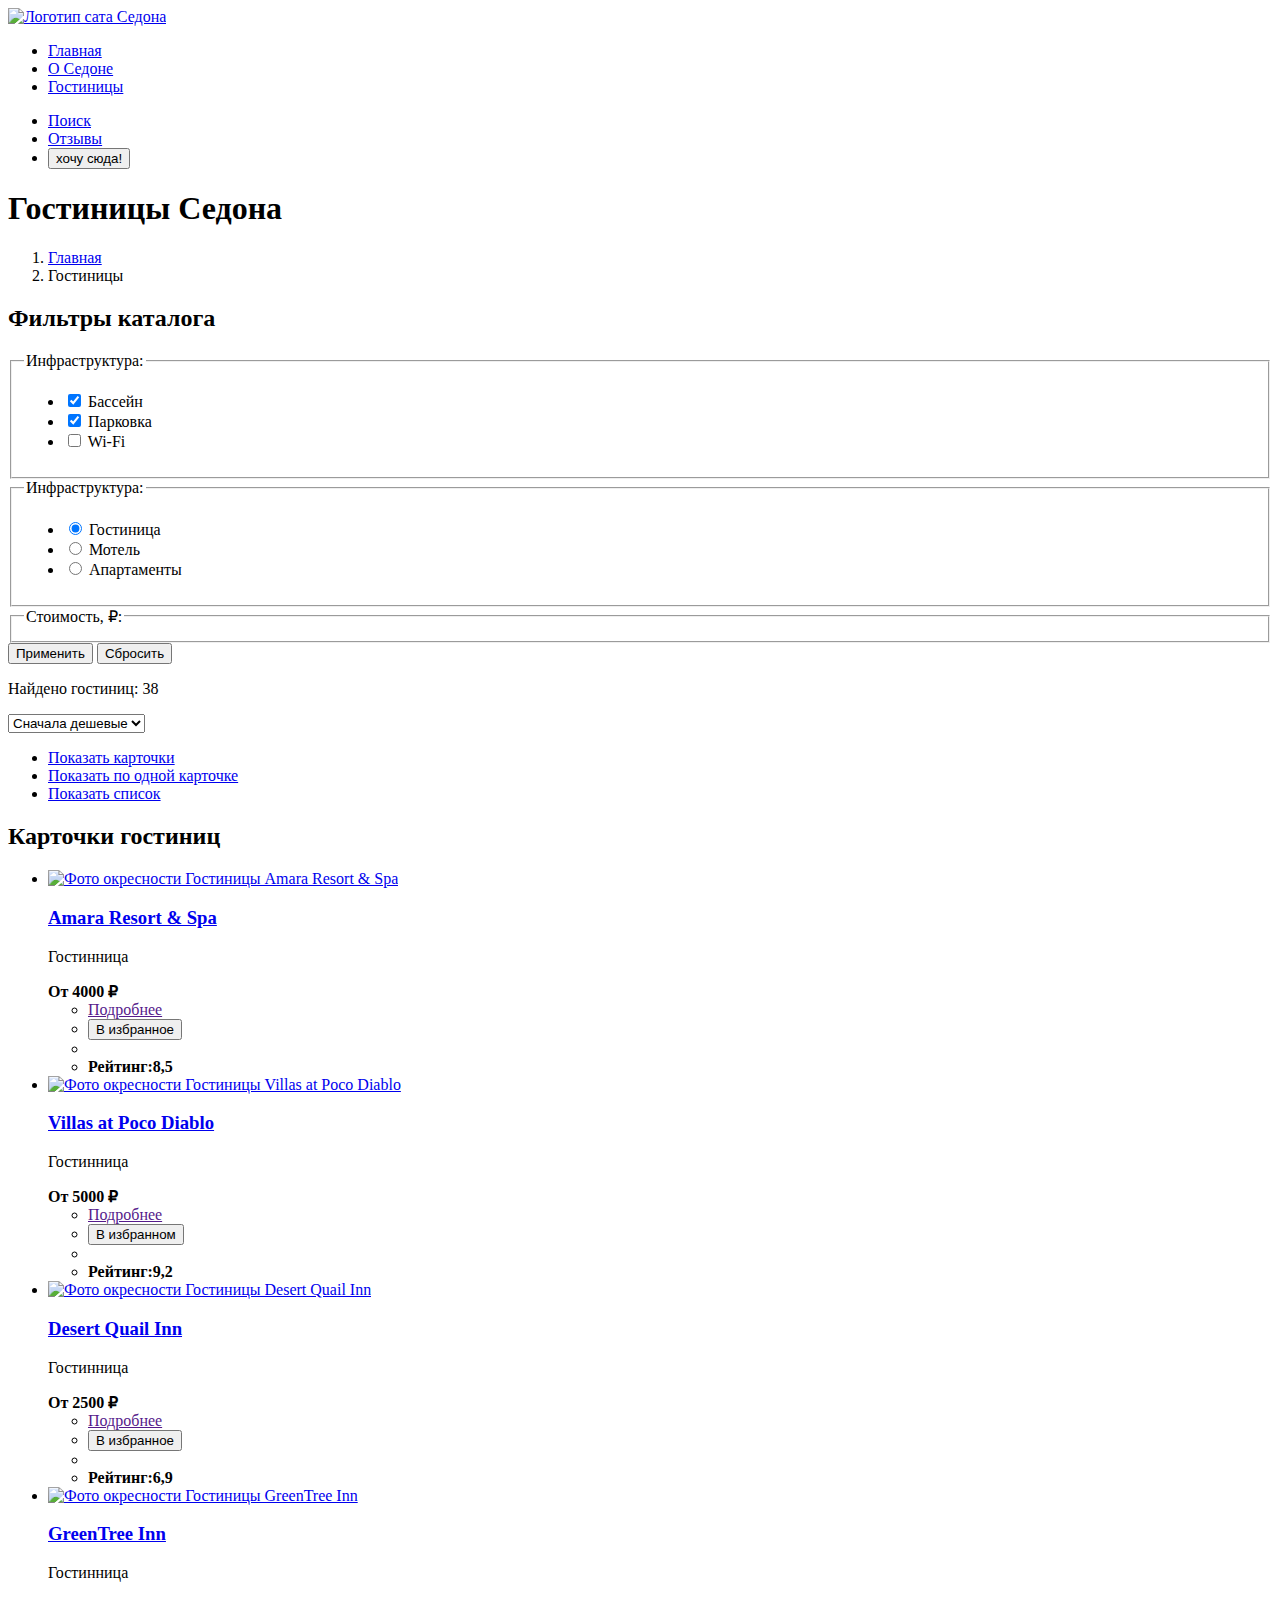
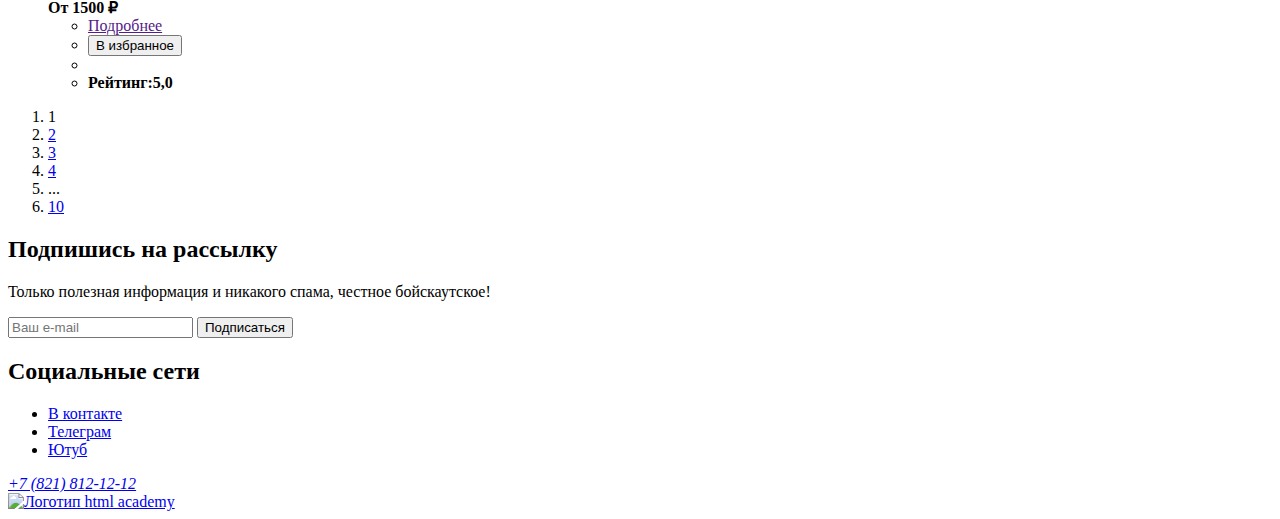
==== catalog.html @ 038bcd02 "Сделал разметку для основной страницы и каталога" ====
<!DOCTYPE html>
<html lang="ru">

  <head>
    <meta charset="UTF-8">
    <title>Каталог SEDONA</title>
  </head>

  <body>
    <header class="page-header">
      <nav class="navigation">
        <a class="navigation-link" href="index.html">
          <img class="logo" src="#" alt="Логотип сата Седона">
        </a>
        <ul class="navigation-list">
          <li class="navigation-item">
            <a class="navigation-link activ" href="index.html">Главная</a>
          </li>
          <li class="navigationt-item">
            <a class="navigation-link" href="#">О Седоне</a>
          </li>
          <li class="navigation-item">
            <a class="navigation-link" href="#">Гостиницы</a>
          </li>
        </ul>
        <ul class="navigation-list navigation-user">
          <li class="navigation-item">
            <a class="navigation-link" href="#">
              <span class="visually-hidden">
                Поиск
              </span>
            </a>
          </li>
          <li class="navigation-item">
            <a class="navigation-link" href="#">
              <span class="visually-hidden">
                Отзывы
              </span>
            </a>
          </li>
          <li class="navigation-item">
            <button class="navigation-link" type="button">
              хочу сюда!
            </button>
          </li>
        </ul>
      </nav>
    </header>
    <main class="main-inner">
      <header class="header-inner">
        <h1>Гостиницы Седона</h1>
        <ol class="breadcrumbs">
          <li class="breadcrumbs-item">
            <a class="breadcrumbs-link" href="index.html">
              <span class="visually-hidden">Главная</span>
            </a>
          </li>
          <li class="breadcrumbs-item">
            <a class="breadcrumbs-link">Гостиницы</a>
          </li>
        </ol>
      </header>
      <section class="block-catalog-filter">
        <h2 class="visually-hidden">Фильтры каталога</h2>
        <form class="catalog-filter" action="https://echo.htmlacademy.ru/" method="get">
          <fieldset class="catalog-filter-group">
            <legend class="catalog-filter-title">Инфраструктура:</legend>
            <ul class="catalog-filter-list">
              <li class="catalog-filter-item">
                <label class="control">
                  <input class="control-input" type="checkbox" name="pool" checked>
                  Бассейн
                </label>
              </li>
              <li class="catalog-filter-item">
                <label class="control">
                  <input class="control-input" type="checkbox" name="parking" checked>
                  Парковка
                </label>
              </li>
              <li class="catalog-filter-item">
                <label class="control">
                  <input class="control-input" type="checkbox" name="wi-fi">
                  Wi-Fi
                </label>
              </li>
            </ul>
          </fieldset>
          <fieldset class="catalog-filter-group">
            <legend class="catalog-filter-title">Инфраструктура:</legend>
            <ul class="catalog-filter-list">
              <li class="catalog-filter-item">
                <label class="control">
                  <input class="control-input" type="radio" name="house-type" value="hotel" checked>
                  Гостиница
                </label>
              </li>
              <li class="catalog-filter-item">
                <label class="control">
                  <input class="control-input" type="radio" name="house-type" value="motel">
                  Мотель
                </label>
              </li>
              <li class="catalog-filter-item">
                <label class="control">
                  <input class="control-input" type="radio" name="house-type" value="apartments">
                  Апартаменты
                </label>
              </li>
            </ul>
          </fieldset>
          <fieldset class="catalog-filter-group">
            <legend class="catalog-filter-title">Стоимость, ₽:</legend>
          </fieldset>
          <button type="submit">Применить</button>
          <button type="reset">Сбросить</button>
        </form>
      </section>
      <div class="cards-filter">
        <p>Найдено гостиниц: <span>38</span></p>
        <select class="" aria-label="Сортировка">
          <option value="cheap">Сначала дешевые</option>
          <option value="expensive">Сначала дорогие</option>
        </select>
        <ul class="link-cards">
          <li class="button-cards-item">
            <a href="catalog.html?view=tile">
              <span class="visually-hidden">Показать карточки</span>
            </a>
          </li>
          <li class="button-cards-item">
            <a href="catalog.html?view=card">
              <span class="visually-hidden">Показать по одной карточке</span>
            </a>
          </li>
          <li class="button-cards-item">
            <a href="catalog.html?view=list">
              <span class="visually-hidden">Показать список</span>
            </a>
          </li>
        </ul>
      </div>
      <section class="catalog-slider">
        <h2 class="visually-hidden">Карточки гостиниц</h2>
        <ul class="catalog-list">
          <li class="catalog-list-item">
            <a href="#">
              <img src="#" alt="Фото окресности Гостиницы Amara Resort & Spa">
              <h3 class="catalog-list-titel">Amara Resort & Spa</h3>
            </a>
            <p>Гостинница</p>
            <b>От 4000 ₽</b>
            <ul class="catalog-interior-list">
              <li class="interior-list-item">
                <a href="">Подробнее</a>
              </li>
              <li class="interior-list-item">
                <button class="catalog-butten-favorites" type="button">В избранное</button>
              </li>
              <li class="interior-list-item stars">
                <span></span>
              </li>
              <li class="interior-list-item">
                <b>Рейтинг:8,5</b>
              </li>
            </ul>
          </li>
          <li class="catalog-list-item">
            <a href="#">
              <img src="#" alt="Фото окресности Гостиницы Villas at Poco Diablo">
              <h3 class="catalog-list-titel">Villas at Poco Diablo</h3>
            </a>
            <p>Гостинница</p>
            <b>От 5000 ₽</b>
            <ul class="catalog-interior-list">
              <li class="interior-list-item">
                <a href="">Подробнее</a>
              </li>
              <li class="interior-list-item">
                <button class="catalog-butten-favorites" type="button">В избранном</button>
              </li>
              <li class="interior-list-item stars">
                <span></span>
              </li>
              <li class="interior-list-item">
                <b>Рейтинг:9,2</b>
              </li>
            </ul>
          </li>
          <li class="catalog-list-item">
            <a href="#">
              <img src="#" alt="Фото окресности Гостиницы Desert Quail Inn">
              <h3 class="catalog-list-titel">Desert Quail Inn</h3>
            </a>
            <p>Гостинница</p>
            <b>От 2500 ₽</b>
            <ul class="catalog-interior-list">
              <li class="interior-list-item">
                <a href="">Подробнее</a>
              </li>
              <li class="interior-list-item">
                <button class="catalog-butten-favorites" type="button">В избранное</button>
              </li>
              <li class="interior-list-item stars">
                <span></span>
              </li>
              <li class="interior-list-item">
                <b>Рейтинг:6,9</b>
              </li>
            </ul>
          </li>
          <li class="catalog-list-item">
            <a href="#">
              <img src="#" alt="Фото окресности Гостиницы GreenTree Inn">
              <h3 class="catalog-list-titel">GreenTree Inn</h3>
            </a>
            <p>Гостинница</p>
            <b>От 1500 ₽</b>
            <ul class="catalog-interior-list">
              <li class="interior-list-item">
                <a href="">Подробнее</a>
              </li>
              <li class="interior-list-item">
                <button class="catalog-butten-favorites" type="button">В избранное</button>
              </li>
              <li class="interior-list-item stars">
                <span></span>
              </li>
              <li class="interior-list-item">
                <b>Рейтинг:5,0</b>
              </li>
            </ul>
          </li>
        </ul>
        <ol class="pagination">
          <li class="pagination-item">
            <a class="pagination-link pagination-current">1</a>
          </li>
          <li class="pagination-item">
            <a class="pagination-link" href="#">2</a>
          </li>
          <li class="pagination-item">
            <a class="pagination-link" href="#">3</a>
          </li>
          <li class="pagination-item">
            <a class="pagination-link" href="#">4</a>
          </li>
          <li class="pagination-item">
            <span>...</span>
          </li>
          <li class="pagination-item">
            <a class="pagination-link" href="#">10</a>
          </li>
        </ol>
      </section>
      <section class="newsletter">
        <h2>Подпишись на рассылку</h2>
        <p>Только полезная информация и никакого спама, честное бойскаутское!</p>
        <form action="https://echo.htmlacademy.ru/" method="post">
          <input type="email" name="subscribe-email" placeholder="Ваш e-mail" required>
          <button class="button-subscribe" type="submit">Подписаться</button>
        </form>
      </section>
    </main>
    <footer class="page-footer">
      <section class="footer-social">
        <h2 class="visually-hidden">Социальные сети</h2>
        <ul class="social-list">
          <li class="social-item">
            <a class="social-link" href="https://vk.com/htmlacademy">
              <span class="visually-hidden">В контакте</span>
            </a>
          </li>
          <li class="social-item">
            <a class="social-link" href="https://t.me/htmlacademy">
              <span class="visually-hidden">Телеграм</span>
            </a>
          </li>
          <li class="social-item">
            <a class="social-link" href="https://www.youtube.com/user/htmlacademyru">
              <span class="visually-hidden">Ютуб</span>
            </a>
          </li>
        </ul>
      </section>
      <address class="footer-contacts">
        <a class="footer-contacts-phone" href="tel:+78128121212">+7 (821) 812-12-12</a>
      </address>
      <a href="https://htmlacademy.ru/">
        <img src="#" alt="Логотип html academy">
      </a>
    </footer>
  </body>

</html>
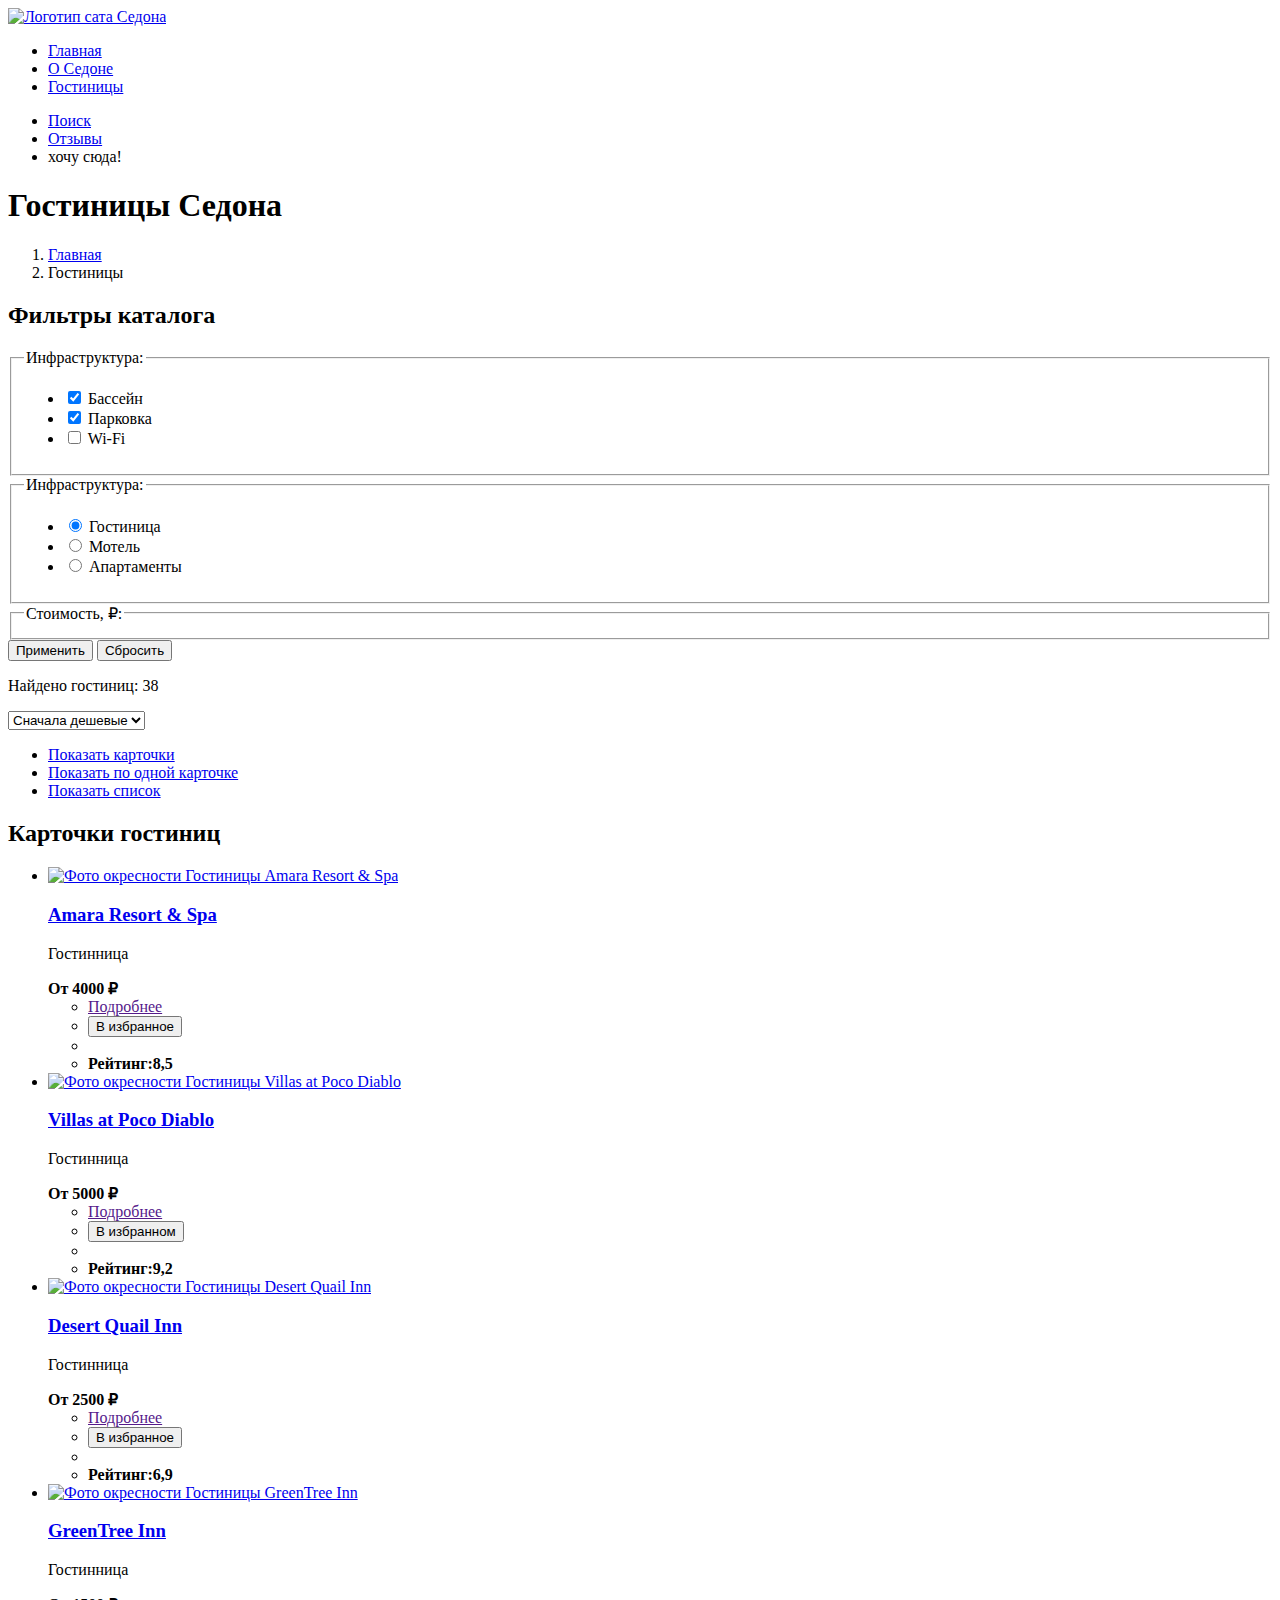
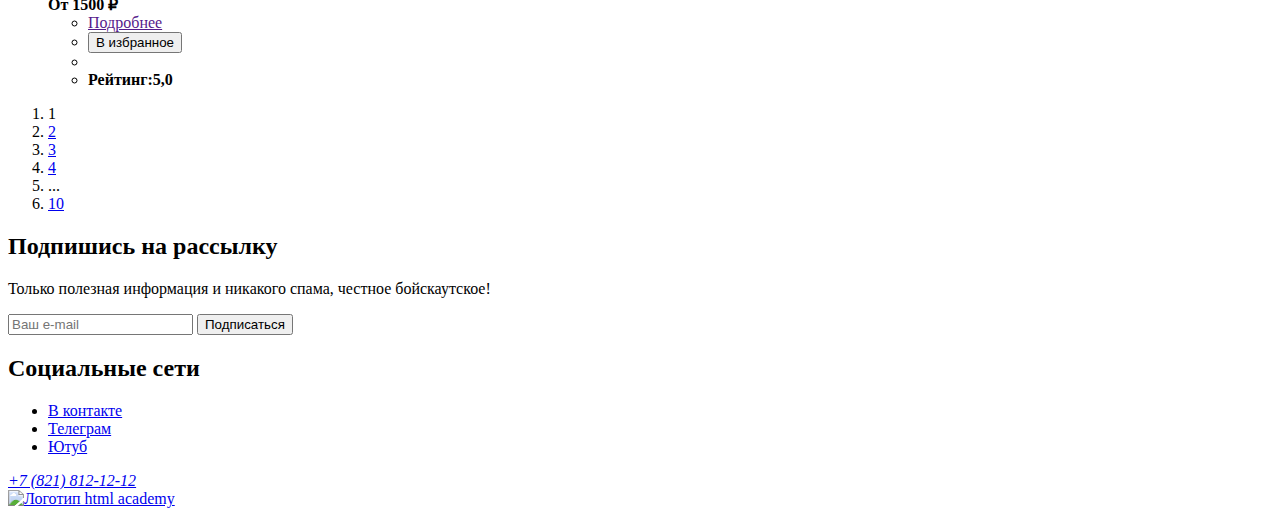
==== commit 35b4ceef: "сделал кнопку "хочу сюда"  ссылкой" ====
--- a/catalog.html
+++ b/catalog.html
@@ -39,9 +39,9 @@
             </a>
           </li>
           <li class="navigation-item">
-            <button class="navigation-link" type="button">
+            <a class="navigation-link">
               хочу сюда!
-            </button>
+            </a>
           </li>
         </ul>
       </nav>
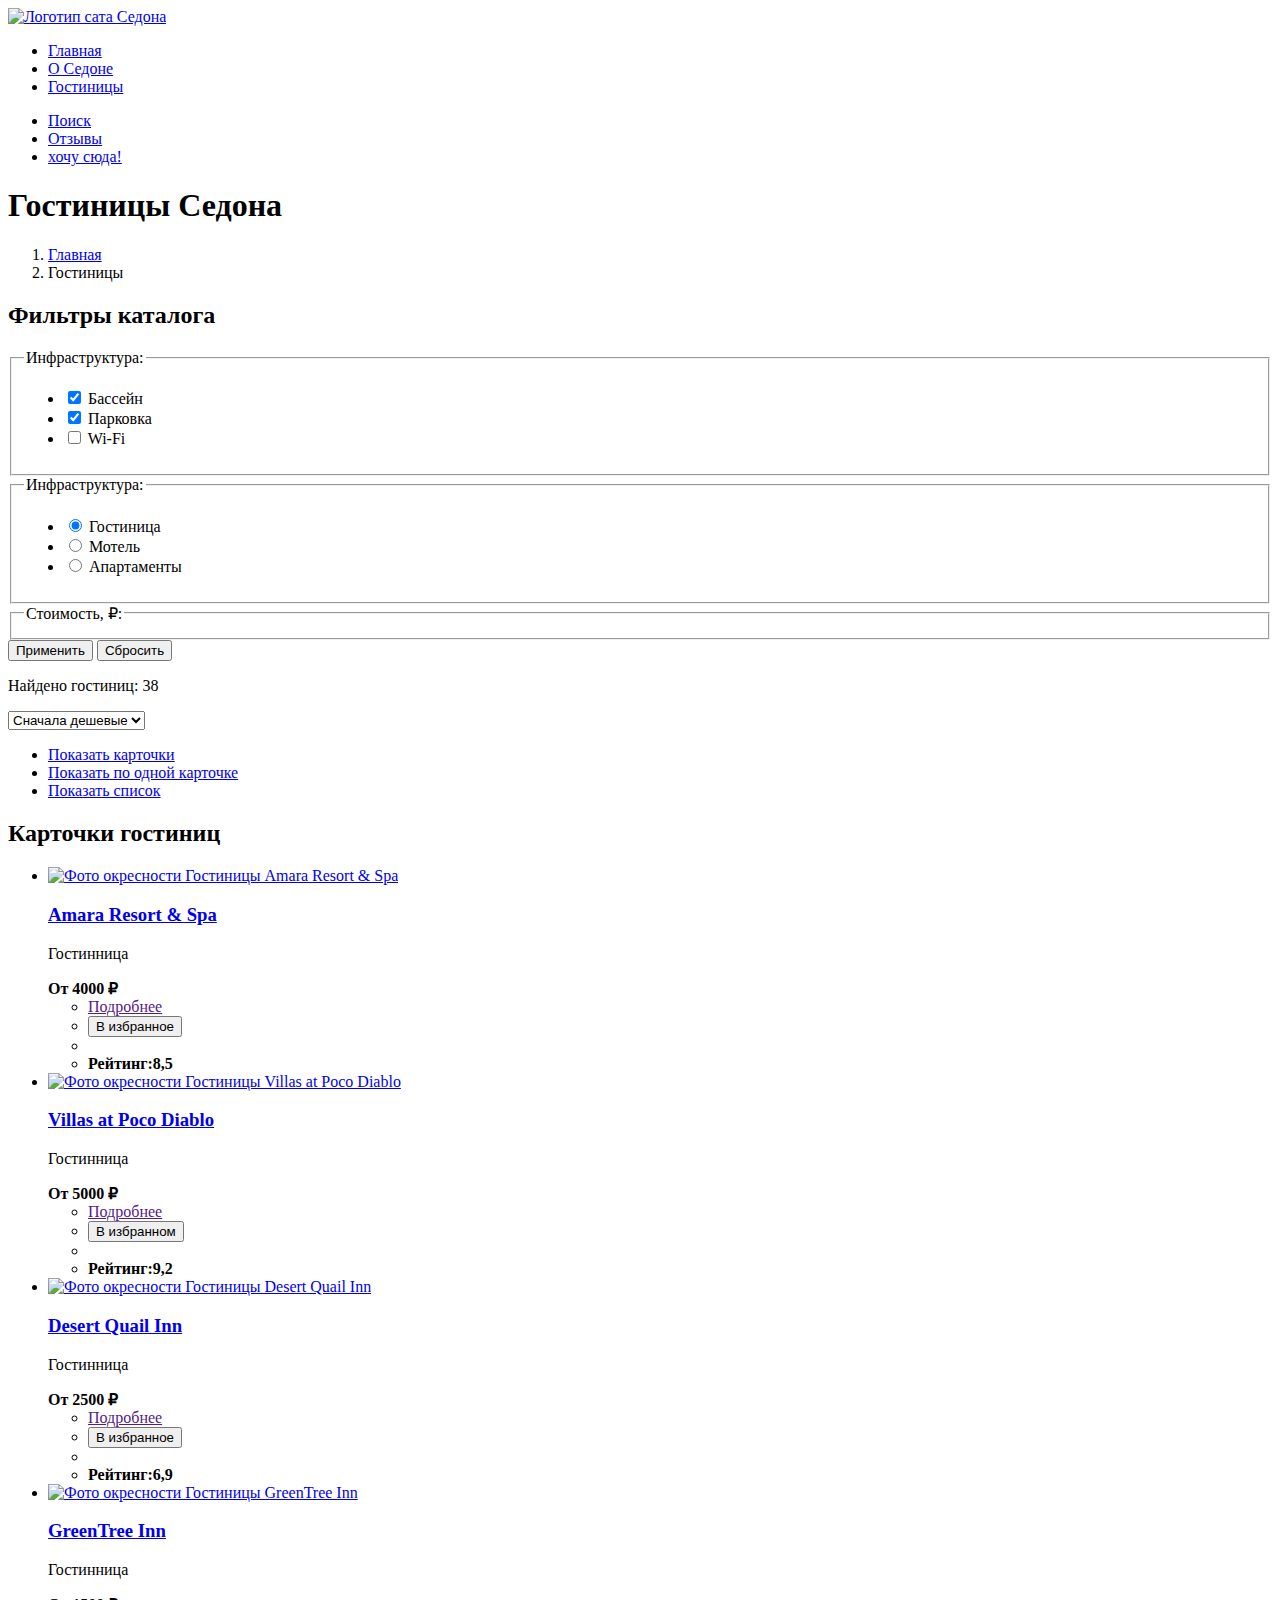
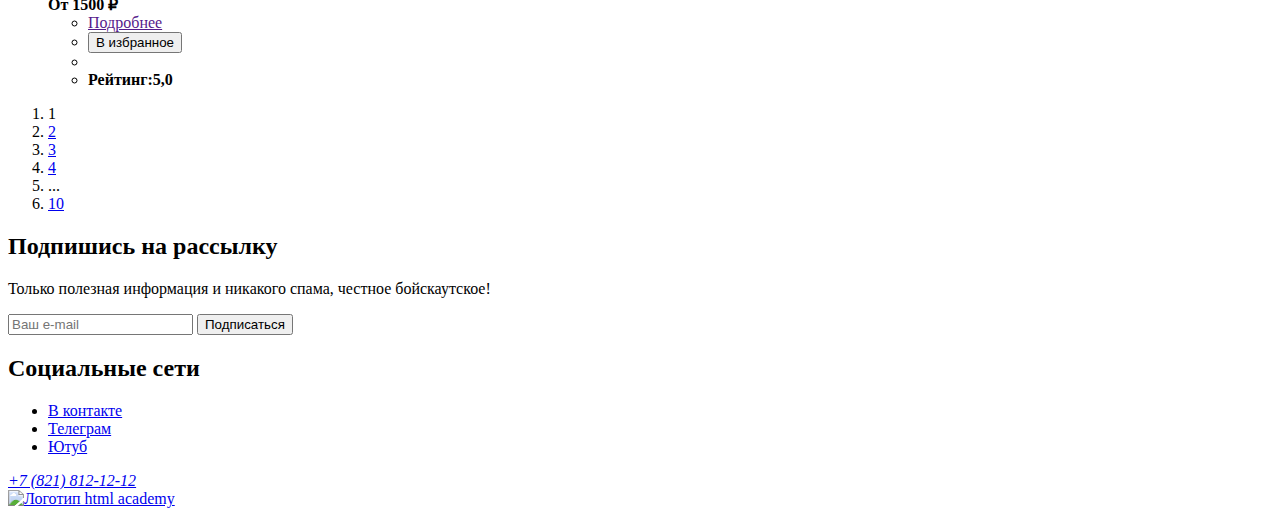
==== commit eeacf4a1: "Update catalog.html" ====
--- a/catalog.html
+++ b/catalog.html
@@ -39,7 +39,7 @@
             </a>
           </li>
           <li class="navigation-item">
-            <a class="navigation-link">
+            <a class="navigation-link" href="#">
               хочу сюда!
             </a>
           </li>
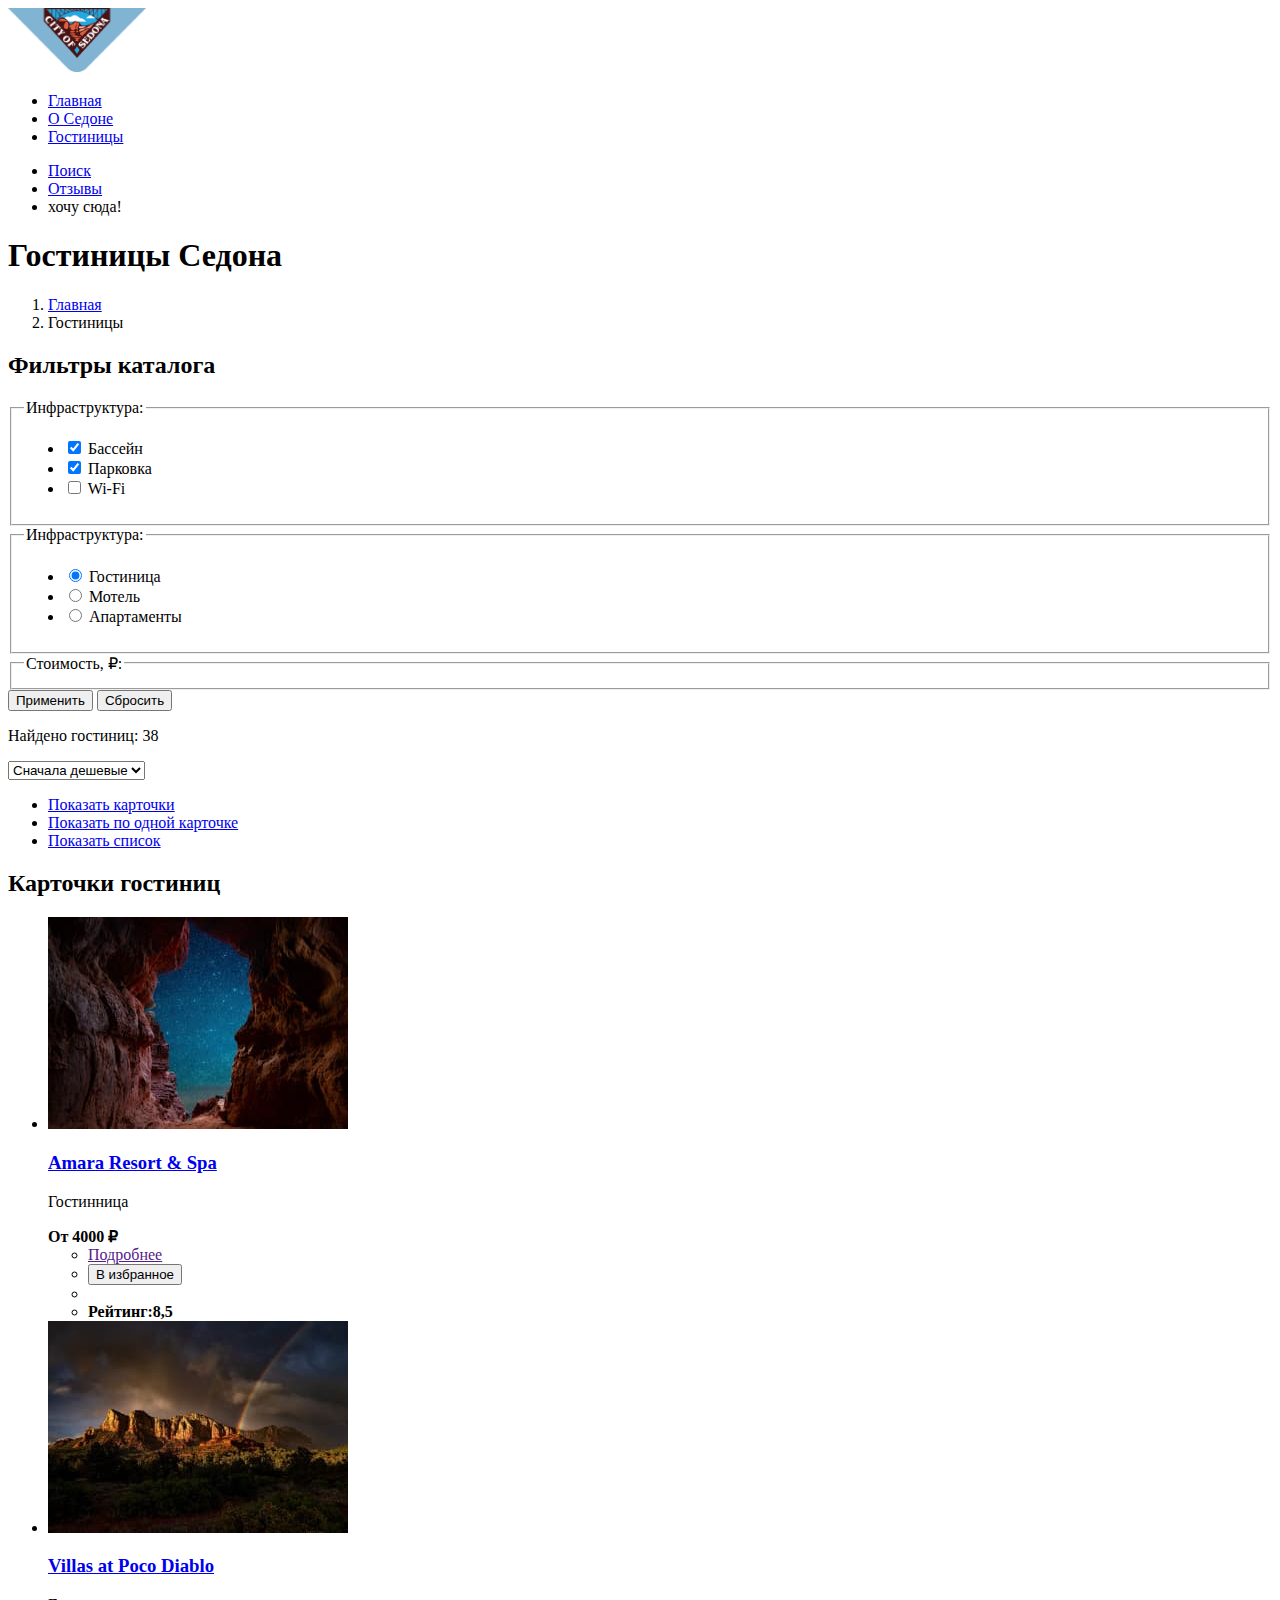
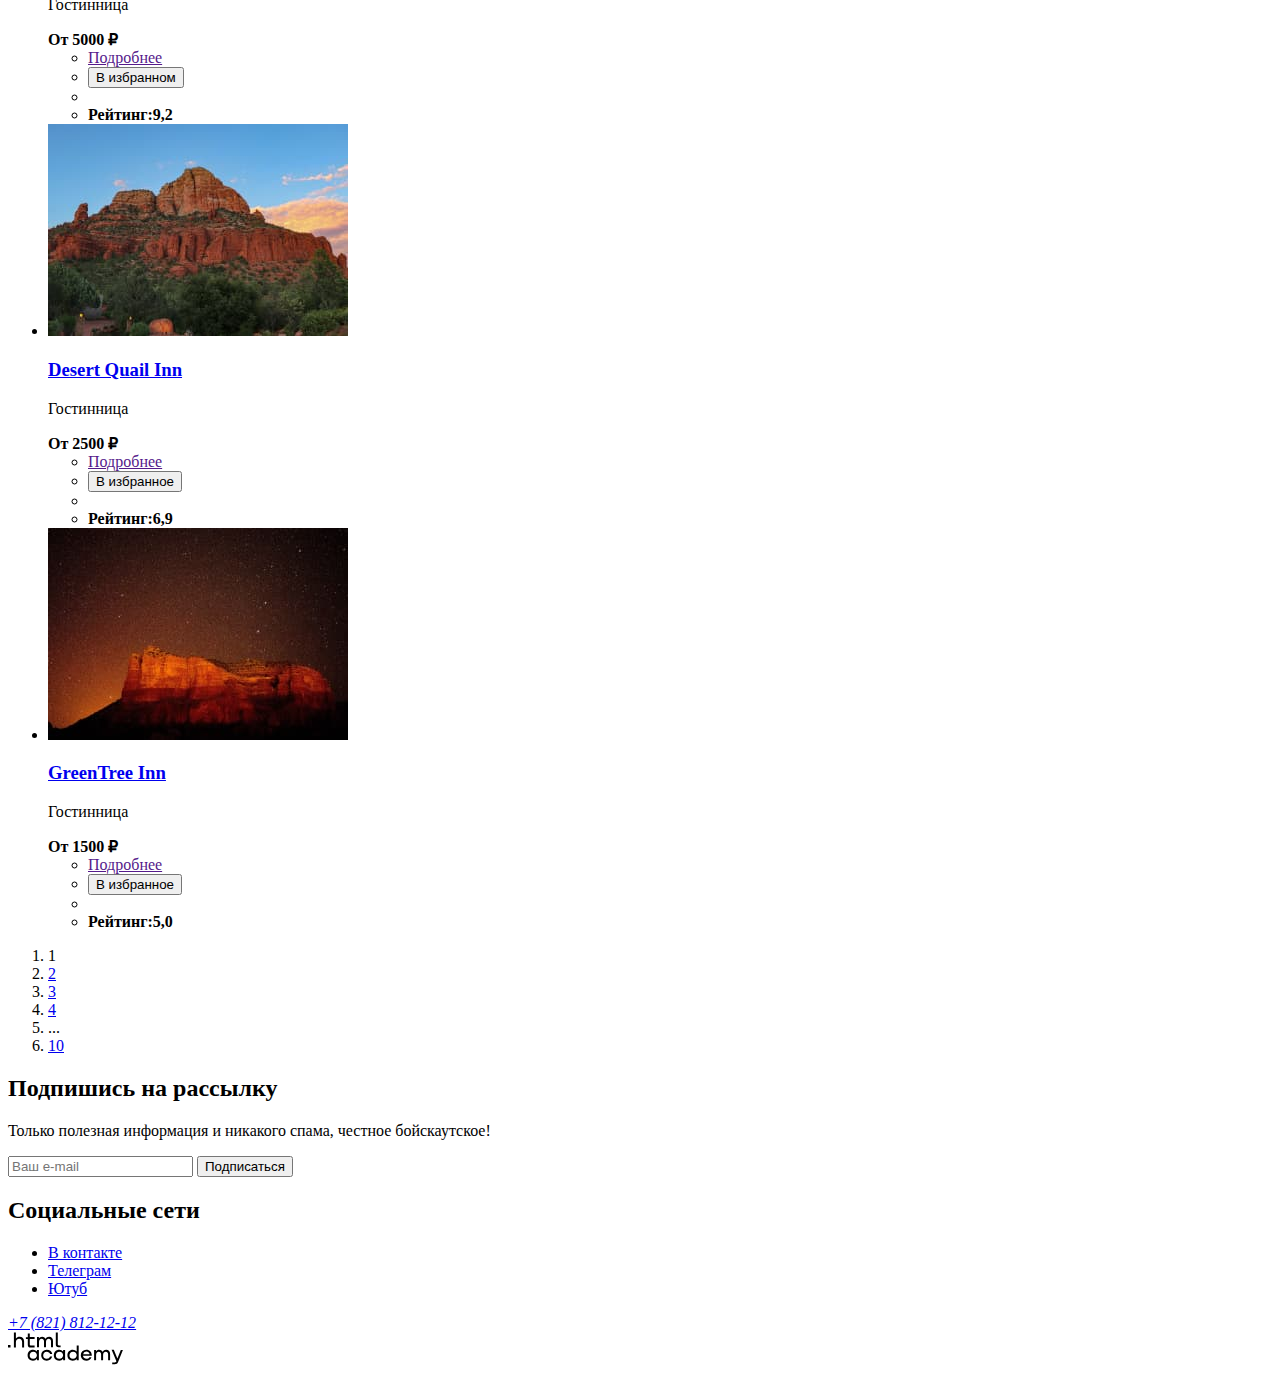
==== commit 23908247: "Добавил графику" ====
--- a/catalog.html
+++ b/catalog.html
@@ -10,7 +10,7 @@
     <header class="page-header">
       <nav class="navigation">
         <a class="navigation-link" href="index.html">
-          <img class="logo" src="#" alt="Логотип сата Седона">
+          <img class="logo" src="images/logotype.png" width="138" height="64" alt="Логотип сата Седона">
         </a>
         <ul class="navigation-list">
           <li class="navigation-item">
@@ -39,7 +39,7 @@
             </a>
           </li>
           <li class="navigation-item">
-            <a class="navigation-link" href="#">
+            <a class="navigation-link">
               хочу сюда!
             </a>
           </li>
@@ -145,7 +145,7 @@
         <ul class="catalog-list">
           <li class="catalog-list-item">
             <a href="#">
-              <img src="#" alt="Фото окресности Гостиницы Amara Resort & Spa">
+              <img src="images/amara-resort-spa.jpg" width="300" height="212" alt="Фото окресности Гостиницы Amara Resort & Spa">
               <h3 class="catalog-list-titel">Amara Resort & Spa</h3>
             </a>
             <p>Гостинница</p>
@@ -167,7 +167,7 @@
           </li>
           <li class="catalog-list-item">
             <a href="#">
-              <img src="#" alt="Фото окресности Гостиницы Villas at Poco Diablo">
+              <img src="images/villas-at-poco-diablo.jpg" width="300" height="212" alt="Фото окресности Гостиницы Villas at Poco Diablo">
               <h3 class="catalog-list-titel">Villas at Poco Diablo</h3>
             </a>
             <p>Гостинница</p>
@@ -189,7 +189,7 @@
           </li>
           <li class="catalog-list-item">
             <a href="#">
-              <img src="#" alt="Фото окресности Гостиницы Desert Quail Inn">
+              <img src="images/desert-quail-inn.jpg" width="300" height="212" alt="Фото окресности Гостиницы Desert Quail Inn">
               <h3 class="catalog-list-titel">Desert Quail Inn</h3>
             </a>
             <p>Гостинница</p>
@@ -211,7 +211,7 @@
           </li>
           <li class="catalog-list-item">
             <a href="#">
-              <img src="#" alt="Фото окресности Гостиницы GreenTree Inn">
+              <img src="images/greentree-inn.jpg" width="300" height="212" alt="Фото окресности Гостиницы GreenTree Inn">
               <h3 class="catalog-list-titel">GreenTree Inn</h3>
             </a>
             <p>Гостинница</p>
@@ -287,7 +287,7 @@
         <a class="footer-contacts-phone" href="tel:+78128121212">+7 (821) 812-12-12</a>
       </address>
       <a href="https://htmlacademy.ru/">
-        <img src="#" alt="Логотип html academy">
+        <img src="images/svg/html-academy.svg" width="115" height="33" alt="Логотип html academy">
       </a>
     </footer>
   </body>
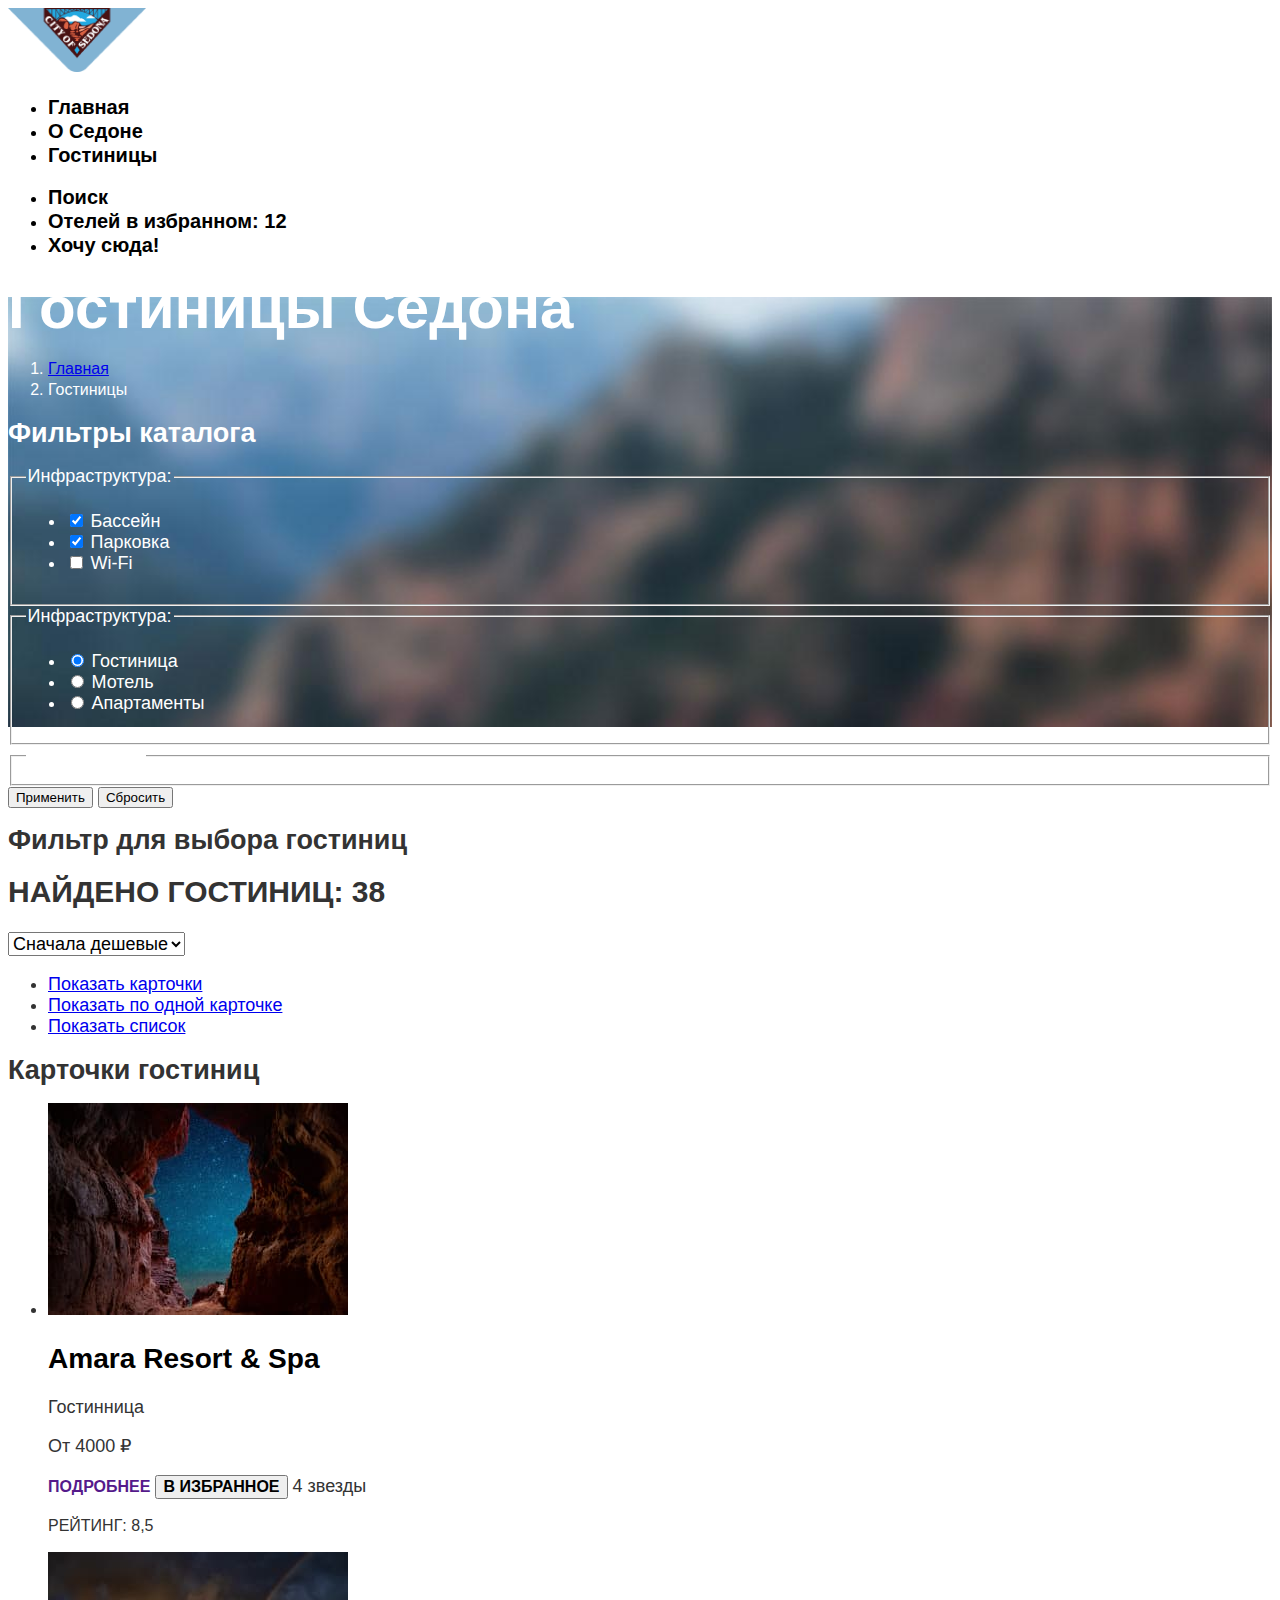
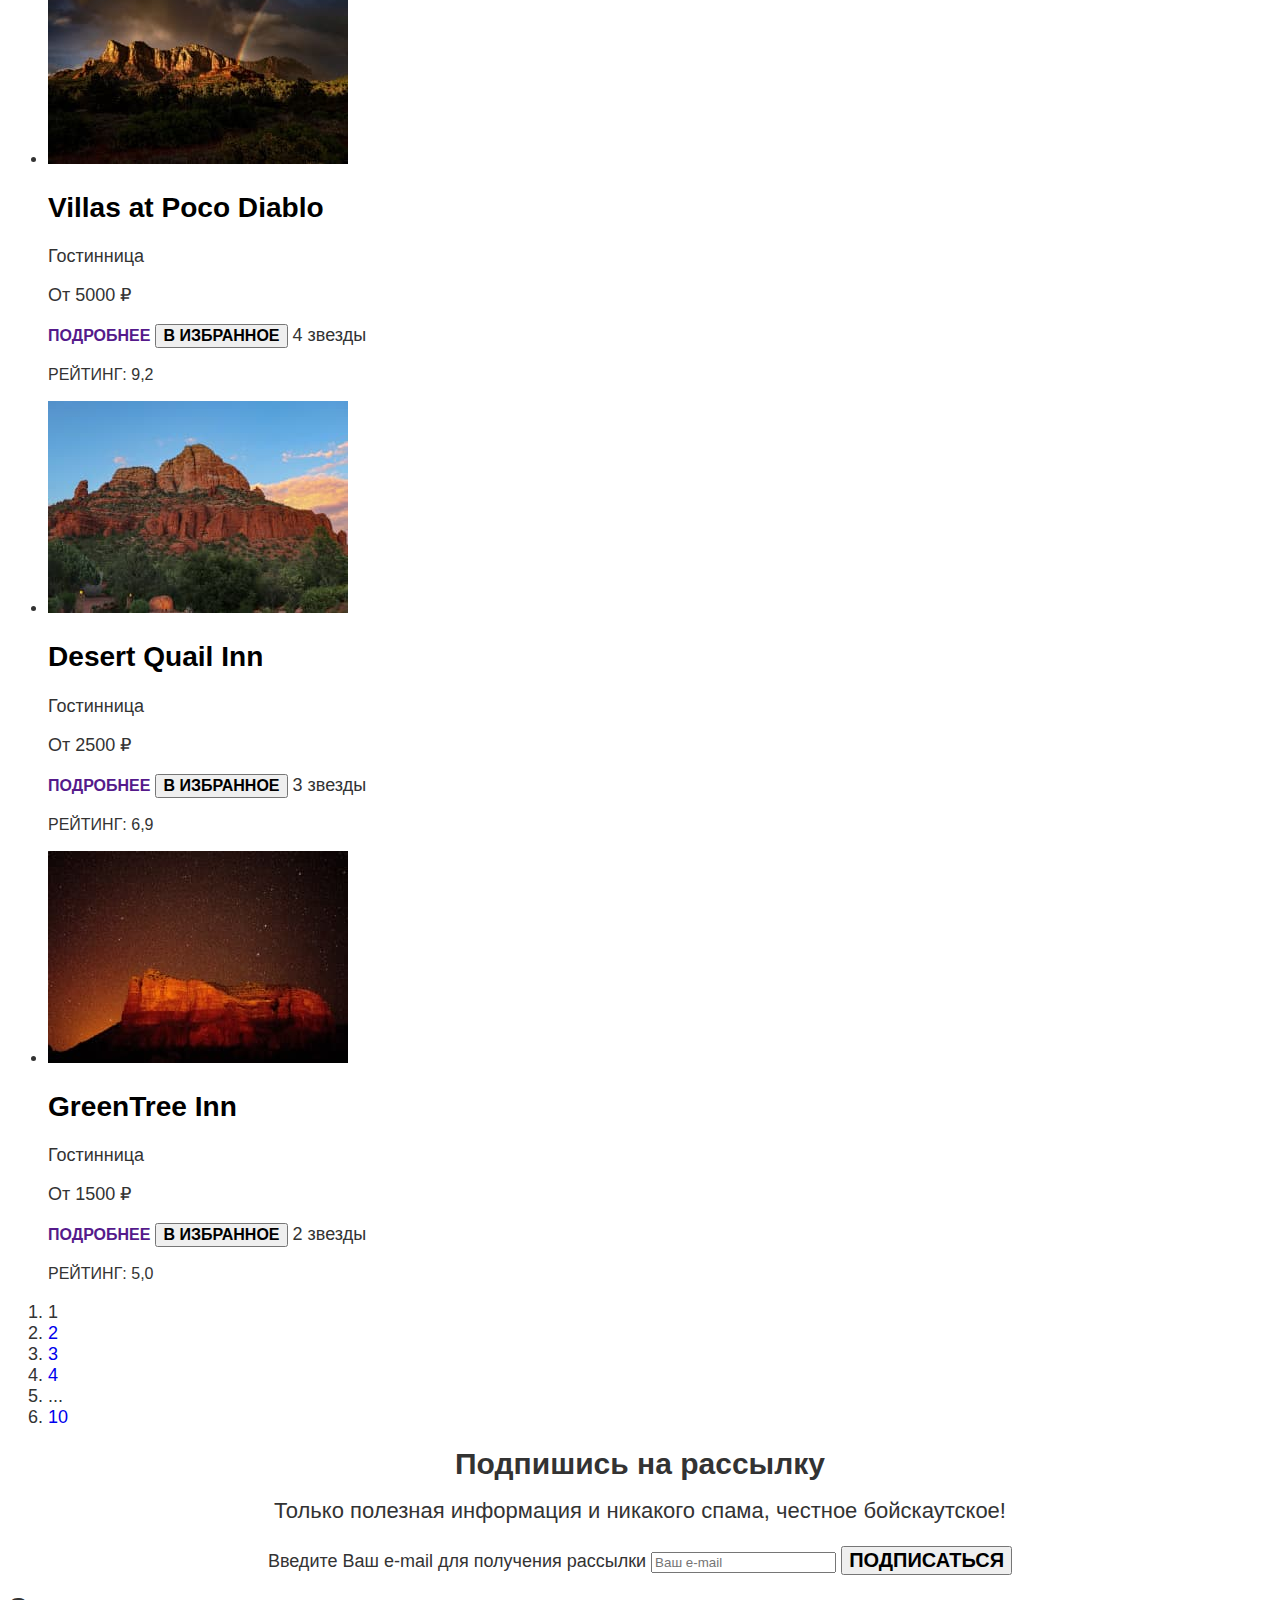
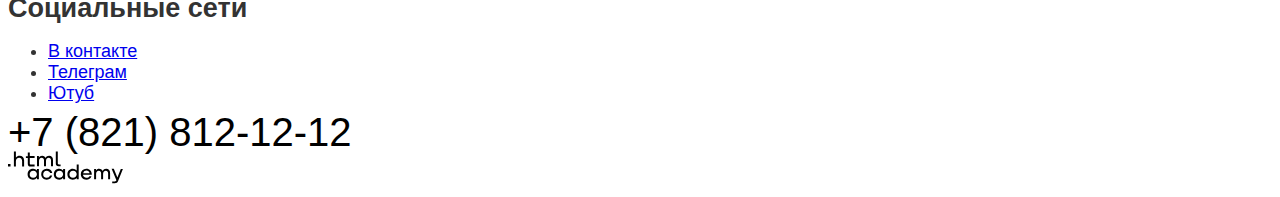
==== commit 126c9f30: "удаляю лишние файлы" ====
--- a/catalog.html
+++ b/catalog.html
@@ -4,6 +4,7 @@
   <head>
     <meta charset="UTF-8">
     <title>Каталог SEDONA</title>
+    <link rel="stylesheet" href="styles/styles.css">
   </head>
 
   <body>
@@ -20,7 +21,7 @@
             <a class="navigation-link" href="#">О Седоне</a>
           </li>
           <li class="navigation-item">
-            <a class="navigation-link" href="#">Гостиницы</a>
+            <a class="navigation-link activ-navigation" href="#">Гостиницы</a>
           </li>
         </ul>
         <ul class="navigation-list navigation-user">
@@ -34,90 +35,93 @@
           <li class="navigation-item">
             <a class="navigation-link" href="#">
               <span class="visually-hidden">
-                Отзывы
+                Отелей в избранном:<span> 12</span>
               </span>
             </a>
           </li>
           <li class="navigation-item">
-            <a class="navigation-link">
-              хочу сюда!
+            <a href="#" class="navigation-link">
+              Хочу сюда!
             </a>
           </li>
         </ul>
       </nav>
     </header>
-    <main class="main-inner">
-      <header class="header-inner">
-        <h1>Гостиницы Седона</h1>
-        <ol class="breadcrumbs">
-          <li class="breadcrumbs-item">
-            <a class="breadcrumbs-link" href="index.html">
-              <span class="visually-hidden">Главная</span>
-            </a>
-          </li>
-          <li class="breadcrumbs-item">
-            <a class="breadcrumbs-link">Гостиницы</a>
-          </li>
-        </ol>
-      </header>
-      <section class="block-catalog-filter">
-        <h2 class="visually-hidden">Фильтры каталога</h2>
-        <form class="catalog-filter" action="https://echo.htmlacademy.ru/" method="get">
-          <fieldset class="catalog-filter-group">
-            <legend class="catalog-filter-title">Инфраструктура:</legend>
-            <ul class="catalog-filter-list">
-              <li class="catalog-filter-item">
-                <label class="control">
-                  <input class="control-input" type="checkbox" name="pool" checked>
-                  Бассейн
-                </label>
-              </li>
-              <li class="catalog-filter-item">
-                <label class="control">
-                  <input class="control-input" type="checkbox" name="parking" checked>
-                  Парковка
-                </label>
-              </li>
-              <li class="catalog-filter-item">
-                <label class="control">
-                  <input class="control-input" type="checkbox" name="wi-fi">
-                  Wi-Fi
-                </label>
-              </li>
-            </ul>
-          </fieldset>
-          <fieldset class="catalog-filter-group">
-            <legend class="catalog-filter-title">Инфраструктура:</legend>
-            <ul class="catalog-filter-list">
-              <li class="catalog-filter-item">
-                <label class="control">
-                  <input class="control-input" type="radio" name="house-type" value="hotel" checked>
-                  Гостиница
-                </label>
-              </li>
-              <li class="catalog-filter-item">
-                <label class="control">
-                  <input class="control-input" type="radio" name="house-type" value="motel">
-                  Мотель
-                </label>
-              </li>
-              <li class="catalog-filter-item">
-                <label class="control">
-                  <input class="control-input" type="radio" name="house-type" value="apartments">
-                  Апартаменты
-                </label>
-              </li>
-            </ul>
-          </fieldset>
-          <fieldset class="catalog-filter-group">
-            <legend class="catalog-filter-title">Стоимость, ₽:</legend>
-          </fieldset>
-          <button type="submit">Применить</button>
-          <button type="reset">Сбросить</button>
-        </form>
-      </section>
-      <div class="cards-filter">
-        <p>Найдено гостиниц: <span>38</span></p>
+    <main class="page-inner">
+      <div class="filter-container">
+        <header class="header-inner">
+          <h1>Гостиницы Седона</h1>
+          <ol class="breadcrumbs">
+            <li class="breadcrumbs-item">
+              <a class="breadcrumbs-link" href="index.html">
+                <span class="visually-hidden">Главная</span>
+              </a>
+            </li>
+            <li class="breadcrumbs-item">
+              <a class="breadcrumbs-link">Гостиницы</a>
+            </li>
+          </ol>
+        </header>
+        <section class="block-catalog-filter">
+          <h2 class="visually-hidden">Фильтры каталога</h2>
+          <form class="catalog-filter" action="https://echo.htmlacademy.ru/" method="get">
+            <fieldset class="catalog-filter-group">
+              <legend class="catalog-filter-title">Инфраструктура:</legend>
+              <ul class="catalog-filter-list">
+                <li class="catalog-filter-item">
+                  <label class="control">
+                    <input class="control-input" type="checkbox" name="pool" checked>
+                    Бассейн
+                  </label>
+                </li>
+                <li class="catalog-filter-item">
+                  <label class="control">
+                    <input class="control-input" type="checkbox" name="parking" checked>
+                    Парковка
+                  </label>
+                </li>
+                <li class="catalog-filter-item">
+                  <label class="control">
+                    <input class="control-input" type="checkbox" name="wi-fi">
+                    Wi-Fi
+                  </label>
+                </li>
+              </ul>
+            </fieldset>
+            <fieldset class="catalog-filter-group">
+              <legend class="catalog-filter-title">Инфраструктура:</legend>
+              <ul class="catalog-filter-list">
+                <li class="catalog-filter-item">
+                  <label class="control">
+                    <input class="control-input" type="radio" name="house-type" value="hotel" checked>
+                    Гостиница
+                  </label>
+                </li>
+                <li class="catalog-filter-item">
+                  <label class="control">
+                    <input class="control-input" type="radio" name="house-type" value="motel">
+                    Мотель
+                  </label>
+                </li>
+                <li class="catalog-filter-item">
+                  <label class="control">
+                    <input class="control-input" type="radio" name="house-type" value="apartments">
+                    Апартаменты
+                  </label>
+                </li>
+              </ul>
+            </fieldset>
+            <fieldset class="catalog-filter-group">
+              <legend class="catalog-filter-title">Стоимость, ₽:</legend>
+            </fieldset>
+            <button type="submit">Применить</button>
+            <button type="reset">Сбросить</button>
+          </form>
+        </section>
+      </div>
+      <section class="cards-filter">
+        <h2 class="visually-hidden">Фильтр для выбора гостиниц</h2>
+        <p class="cards-filter-title">Найдено гостиниц: <span>38</span></p>
         <select class="" aria-label="Сортировка">
           <option value="cheap">Сначала дешевые</option>
           <option value="expensive">Сначала дорогие</option>
@@ -139,97 +143,61 @@
             </a>
           </li>
         </ul>
-      </div>
+      </section>
       <section class="catalog-slider">
         <h2 class="visually-hidden">Карточки гостиниц</h2>
         <ul class="catalog-list">
           <li class="catalog-list-item">
-            <a href="#">
-              <img src="images/amara-resort-spa.jpg" width="300" height="212" alt="Фото окресности Гостиницы Amara Resort & Spa">
+            <a href="#" class="catalog-list-title">
+              <img src="images/amara-resort-spa.jpg" width="300" height="212"
+                alt="Фото окресности Гостиницы Amara Resort & Spa">
               <h3 class="catalog-list-titel">Amara Resort & Spa</h3>
             </a>
             <p>Гостинница</p>
-            <b>От 4000 ₽</b>
-            <ul class="catalog-interior-list">
-              <li class="interior-list-item">
-                <a href="">Подробнее</a>
-              </li>
-              <li class="interior-list-item">
-                <button class="catalog-butten-favorites" type="button">В избранное</button>
-              </li>
-              <li class="interior-list-item stars">
-                <span></span>
-              </li>
-              <li class="interior-list-item">
-                <b>Рейтинг:8,5</b>
-              </li>
-            </ul>
-          </li>
-          <li class="catalog-list-item">
-            <a href="#">
-              <img src="images/villas-at-poco-diablo.jpg" width="300" height="212" alt="Фото окресности Гостиницы Villas at Poco Diablo">
+            <p>От 4000 ₽</p>
+            <a href="" class="catalog-butten">Подробнее</a>
+            <button class="catalog-butten" type="button">В избранное</button>
+            <span class="visually-hidden">4 звезды</span>
+            <p class="catalog-rating">Рейтинг: 8,5</p>
+          </li>
+          <li class="catalog-list-item">
+            <a href="#" class="catalog-list-title">
+              <img src="images/villas-at-poco-diablo.jpg" width="300" height="212"
+                alt="Фото окресности Гостиницы Villas at Poco Diablo">
               <h3 class="catalog-list-titel">Villas at Poco Diablo</h3>
             </a>
             <p>Гостинница</p>
-            <b>От 5000 ₽</b>
-            <ul class="catalog-interior-list">
-              <li class="interior-list-item">
-                <a href="">Подробнее</a>
-              </li>
-              <li class="interior-list-item">
-                <button class="catalog-butten-favorites" type="button">В избранном</button>
-              </li>
-              <li class="interior-list-item stars">
-                <span></span>
-              </li>
-              <li class="interior-list-item">
-                <b>Рейтинг:9,2</b>
-              </li>
-            </ul>
-          </li>
-          <li class="catalog-list-item">
-            <a href="#">
-              <img src="images/desert-quail-inn.jpg" width="300" height="212" alt="Фото окресности Гостиницы Desert Quail Inn">
+            <p>От 5000 ₽</p>
+            <a href="" class="catalog-butten">Подробнее</a>
+            <button class="catalog-butten" type="button">В избранное</button>
+            <span class="visually-hidden">4 звезды</span>
+            <p class="catalog-rating">Рейтинг: 9,2</p>
+          </li>
+          <li class="catalog-list-item">
+            <a href="#" class="catalog-list-title">
+              <img src="images/desert-quail-inn.jpg" width="300" height="212"
+                alt="Фото окресности Гостиницы Desert Quail Inn">
               <h3 class="catalog-list-titel">Desert Quail Inn</h3>
             </a>
             <p>Гостинница</p>
-            <b>От 2500 ₽</b>
-            <ul class="catalog-interior-list">
-              <li class="interior-list-item">
-                <a href="">Подробнее</a>
-              </li>
-              <li class="interior-list-item">
-                <button class="catalog-butten-favorites" type="button">В избранное</button>
-              </li>
-              <li class="interior-list-item stars">
-                <span></span>
-              </li>
-              <li class="interior-list-item">
-                <b>Рейтинг:6,9</b>
-              </li>
-            </ul>
-          </li>
-          <li class="catalog-list-item">
-            <a href="#">
-              <img src="images/greentree-inn.jpg" width="300" height="212" alt="Фото окресности Гостиницы GreenTree Inn">
+            <p>От 2500 ₽</p>
+            <a href="" class="catalog-butten">Подробнее</a>
+            <button class="catalog-butten" type="button">В избранное</button>
+            <span class="visually-hidden">3 звезды</span>
+            <p class="catalog-rating">Рейтинг: 6,9</p>
+          </li>
+          <li class="catalog-list-item">
+            <a href="#" class="catalog-list-title">
+              <img src="images/greentree-inn.jpg" width="300" height="212"
+                alt="Фото окресности Гостиницы GreenTree Inn">
               <h3 class="catalog-list-titel">GreenTree Inn</h3>
             </a>
             <p>Гостинница</p>
-            <b>От 1500 ₽</b>
-            <ul class="catalog-interior-list">
-              <li class="interior-list-item">
-                <a href="">Подробнее</a>
-              </li>
-              <li class="interior-list-item">
-                <button class="catalog-butten-favorites" type="button">В избранное</button>
-              </li>
-              <li class="interior-list-item stars">
-                <span></span>
-              </li>
-              <li class="interior-list-item">
-                <b>Рейтинг:5,0</b>
-              </li>
-            </ul>
+            <p>От 1500 ₽</p>
+            <a href="" class="catalog-butten">Подробнее</a>
+            <button class="catalog-butten" type="button">В избранное</button>
+            <span class="visually-hidden">2 звезды</span>
+            <p class="catalog-rating">Рейтинг: 5,0</p>
           </li>
         </ul>
         <ol class="pagination">
@@ -253,11 +221,14 @@
           </li>
         </ol>
       </section>
-      <section class="newsletter">
+      <section class="newsletter-inner">
         <h2>Подпишись на рассылку</h2>
         <p>Только полезная информация и никакого спама, честное бойскаутское!</p>
-        <form action="https://echo.htmlacademy.ru/" method="post">
-          <input type="email" name="subscribe-email" placeholder="Ваш e-mail" required>
+        <form class="subscribe-form" action="https://echo.htmlacademy.ru/" method="post">
+          <label>
+            <span class="visually-hidden">Введите Ваш e-mail для получения рассылки</span>
+            <input type="email" name="subscribe-email" placeholder="Ваш e-mail" required>
+          </label>
           <button class="button-subscribe" type="submit">Подписаться</button>
         </form>
       </section>
--- a/styles/styles.css
+++ b/styles/styles.css
@@ -0,0 +1,205 @@
+@font-face {
+  font-family: "PT Sans";
+  font-style: normal;
+  font-weight: 400;
+  src: url("../fonts/ptsans-400.woff2") format("woff2");
+  font-display: swap;
+}
+
+@font-face {
+  font-family: "PT Sans";
+  font-style: normal;
+  font-weight: 700;
+  src: url("../fonts/ptsans-700.woff2") format("woff2");
+  font-display: swap;
+}
+
+body{
+  font-family: "PT Sans", sans-serif;
+  font-size: 18px;
+  line-height: 21px;
+  color: rgba(51, 51, 51, 1);
+  background-color: rgba(255, 255, 255, 1);
+}
+
+/*
+.visually-hidden {
+  position: absolute;
+  width: 1px;
+  height: 1px;
+  margin: -1px;
+  border: 0;
+  padding: 0;
+  white-space: nowrap;
+  clip-path: inset(100%);
+  clip: rect(0 0 0 0);
+  overflow: hidden;
+}
+*/
+
+/*Шапка*/
+.page-header{
+  color: rgba(0, 0, 0, 1);
+}
+
+.navigation-link{
+  font-size: 20px;
+  line-height: 24px;
+  font-weight: 700;
+  color: inherit;
+  text-decoration: none;
+  text-align: center;
+}
+
+/*Блок hero*/
+.hero{
+  background-image: url("../images/background/hero-background.jpg");
+  background-size: 100% auto;
+  background-repeat: no-repeat;
+}
+
+/*main для всего тела документа*/
+.page-main{
+  text-align: center; /*весь текст в этом блоке равняется по центру*/
+}
+
+.page-main h2{
+  font-size: 30px;
+  line-height: 36px;
+  text-transform: uppercase;
+}
+
+.page-main h3{
+  font-size: 24px;
+  line-height: 28px;
+  text-transform: uppercase;
+}
+
+/*Блок advantages*/
+
+.advantages-description p{
+  font-size: 22px;
+  line-height: 26px;
+}
+
+/*Блок services*/
+.services-description p{
+  font-size: 22px;
+  line-height: 26px;
+}
+
+/*Блок reservation*/
+.reservation p{
+  font-size: 22px;
+  line-height: 26px;
+}
+
+.button-reservation{
+  font-size: 20px;
+  font-weight: 700;
+  text-transform: uppercase;
+  font-family: "PT Sans", sans-serif;
+}
+
+/*Блок newsletter*/
+.newsletter{
+  background-image: url("../images/background/subscribe-background.jpg");
+  background-repeat: no-repeat;
+  background-size: 100% auto;
+}
+
+.newsletter p{
+  font-size: 22px;
+  line-height: 26px;
+}
+
+.button-newsletter{
+  font-size: 20px;
+  text-transform: uppercase;
+  font-weight: 700;
+  font-family: "PT Sans", sans-serif;
+}
+
+/*Подвал сайта*/
+.footer-contacts-phone{
+  text-decoration: none;
+  color: rgba(0, 0, 0, 1);
+  font-family: "PT Sans", sans-serif;
+  font-size: 40px;
+  font-style: normal;
+}
+
+
+/*Каталог*/
+.filter-container{
+  background-image: url("../images/background/filter-background.jpg");
+  background-repeat: no-repeat;
+  background-size: 100% auto;
+  color: rgba(255, 255, 255, 1);
+}
+
+.header-inner h1{
+  font-size: 60px;
+}
+
+.breadcrumbs-item{
+  font-size: 16px;
+  line-height: 21px;
+}
+
+.cards-filter-title{
+  font-size: 30px;
+  font-weight: 700;
+  text-transform: uppercase;
+}
+
+.cards-filter select{
+  font-size: 18px;
+  line-height: 21px;
+}
+
+/*Список карточек*/
+.catalog-list-title{
+  text-decoration: none;
+  color: rgba(0, 0, 0, 1);
+  font-size: 24px;
+}
+
+.catalog-butten{
+  text-transform: uppercase;
+  text-decoration: none;
+  font-size: 16px;
+  font-weight: 700;
+}
+
+.catalog-rating{
+  text-transform: uppercase;
+  text-decoration: none;
+  font-size: 16px;
+}
+
+/*пагинация*/
+.pagination-link{
+  text-decoration: none;
+
+}
+/*Блок newsletter-inner*/
+.newsletter-inner{
+  text-align: center;
+}
+
+.newsletter-inner h2{
+  font-size: 30px;
+}
+
+.newsletter-inner p{
+  font-size: 22px;
+  line-height: 26px;
+}
+
+.button-subscribe{
+  font-size: 20px;
+  font-weight: 700;
+  text-transform: uppercase;
+  font-family: "PT Sans", sans-serif;
+}
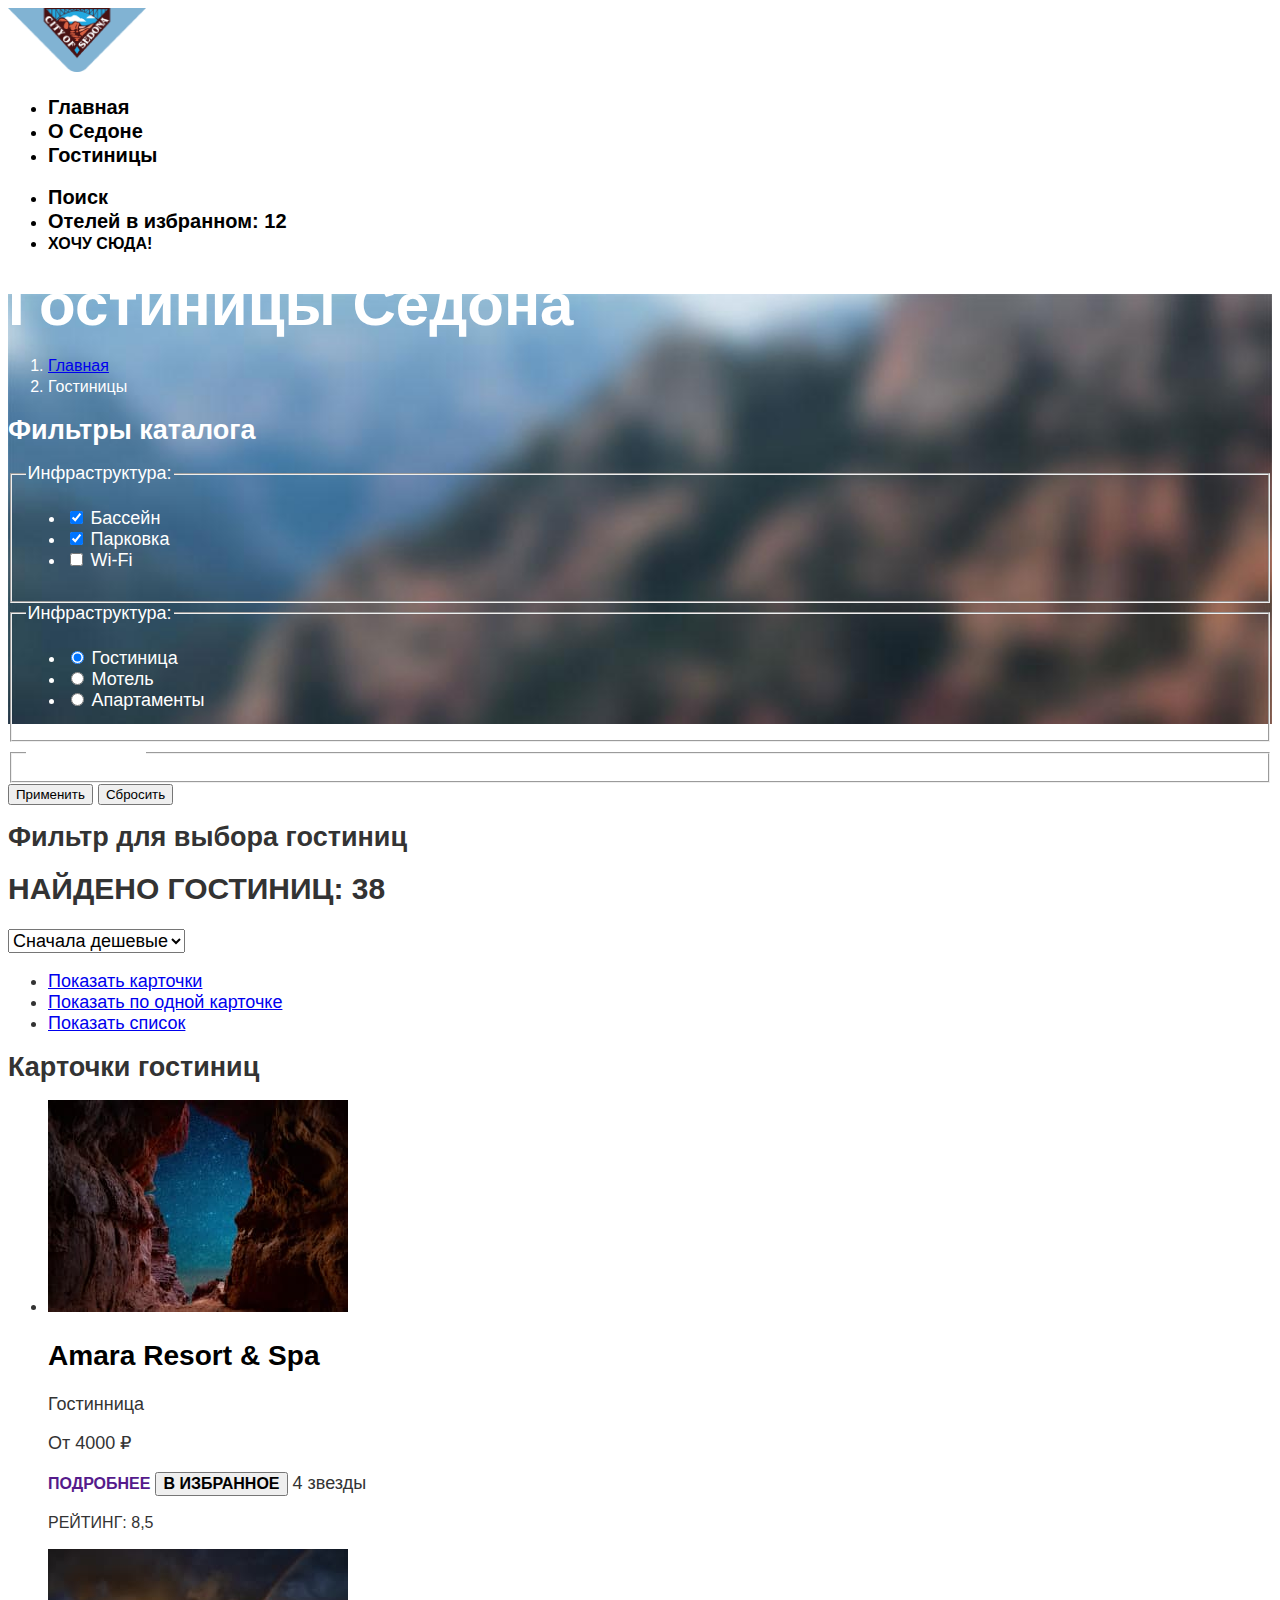
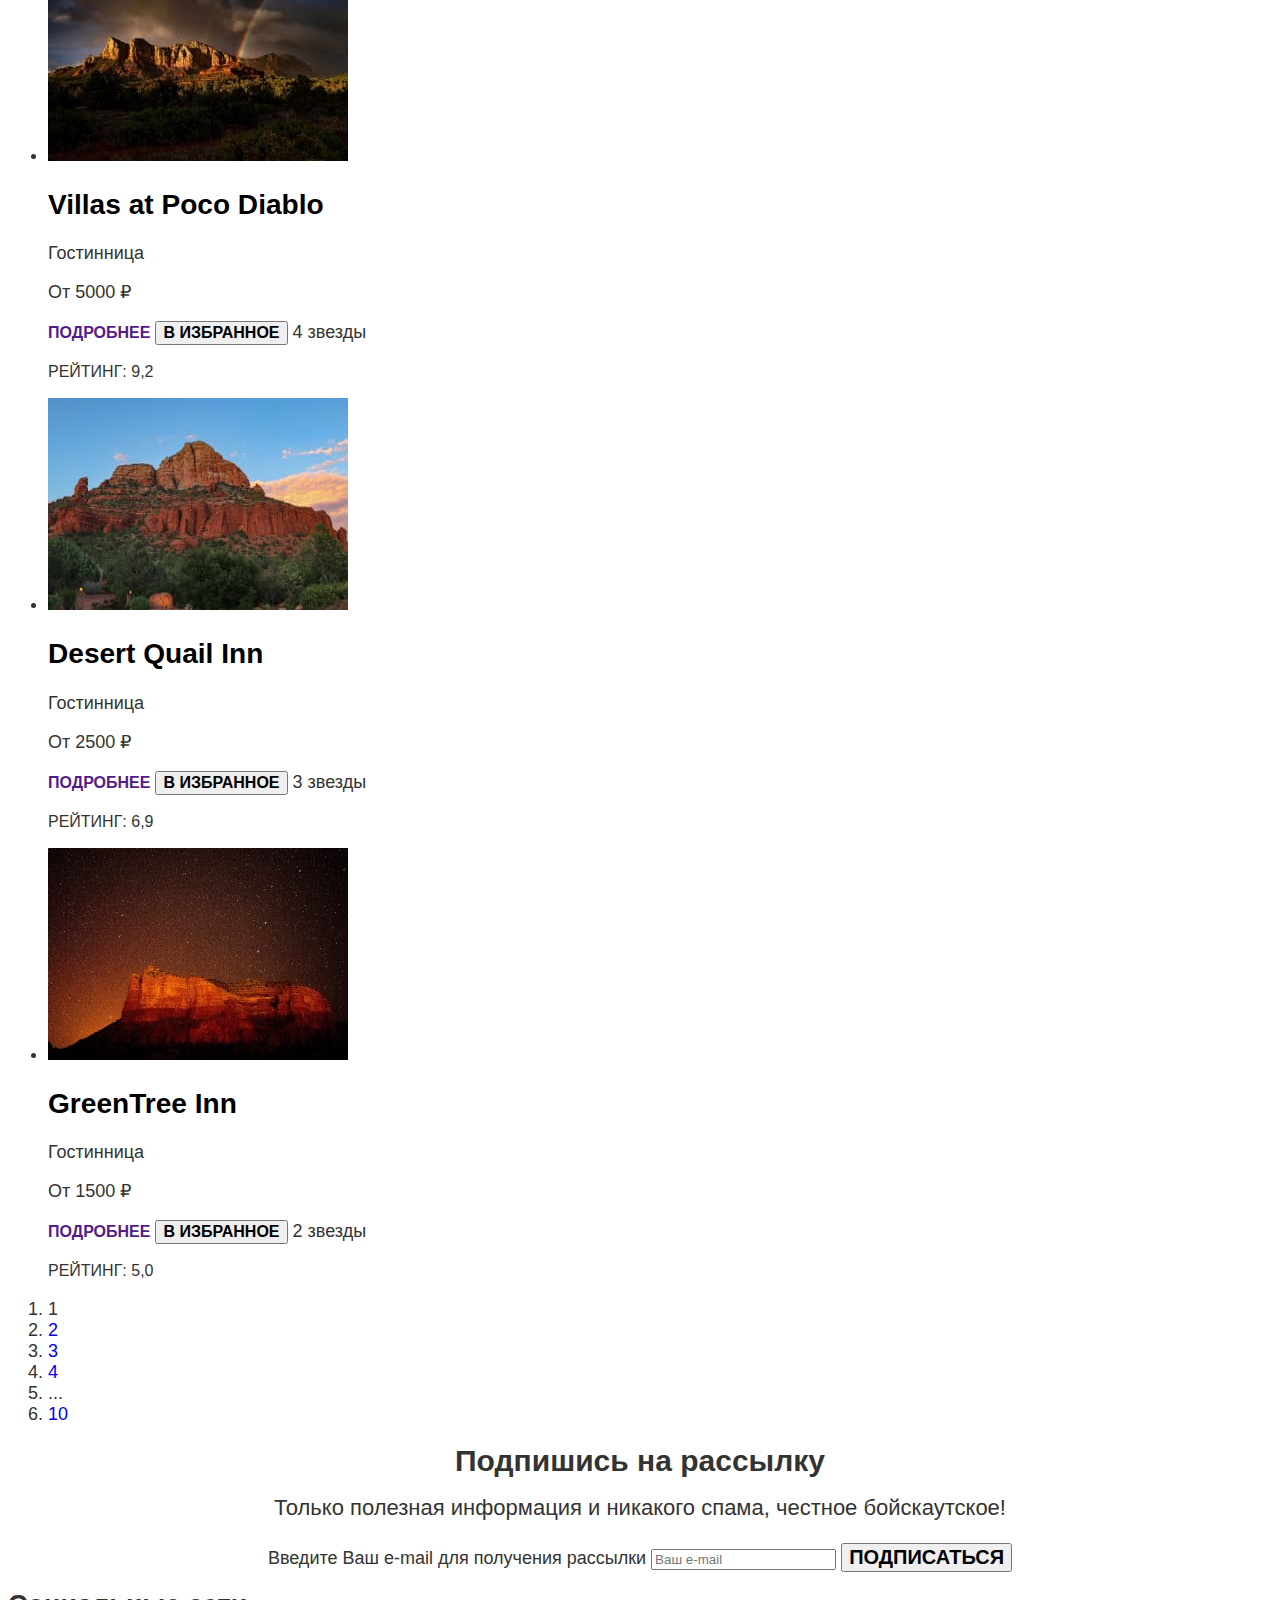
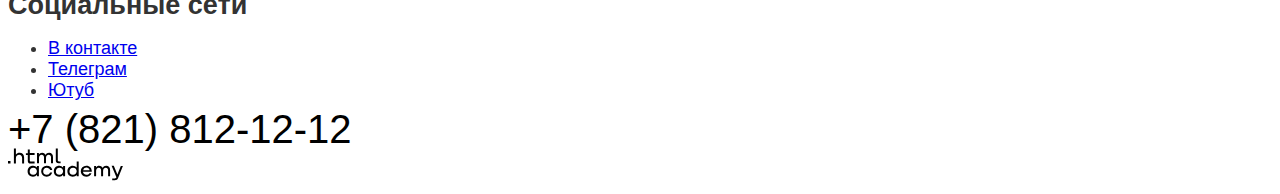
==== commit 2ab26e36: "Исправил ошибки в базовой разметке" ====
--- a/catalog.html
+++ b/catalog.html
@@ -40,7 +40,7 @@
             </a>
           </li>
           <li class="navigation-item">
-            <a href="#" class="navigation-link">
+            <a href="#" class="navigation-link navigation-button">
               Хочу сюда!
             </a>
           </li>
--- a/styles/styles.css
+++ b/styles/styles.css
@@ -51,6 +51,12 @@
   text-align: center;
 }
 
+.navigation-button{
+  font-size: 16px;
+  line-height: 20px;
+  text-transform: uppercase;
+}
+
 /*Блок hero*/
 .hero{
   background-image: url("../images/background/hero-background.jpg");
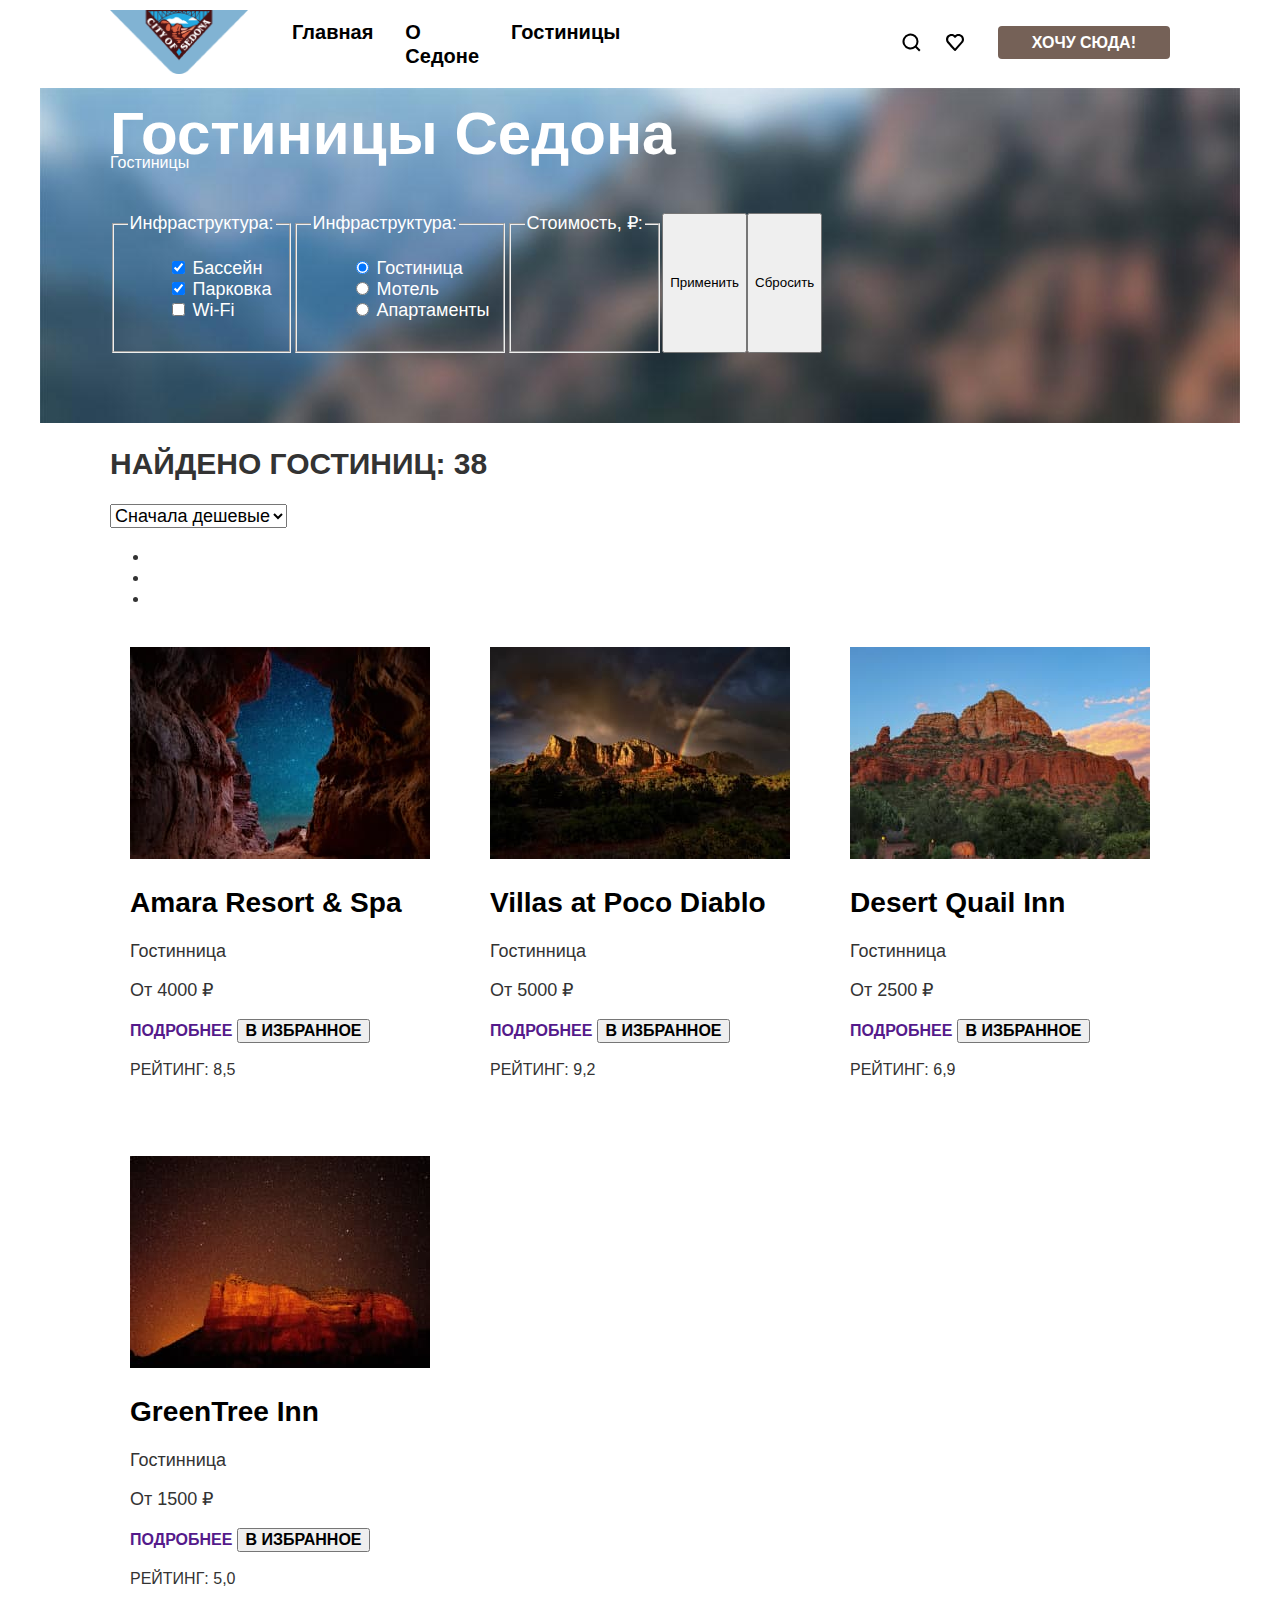
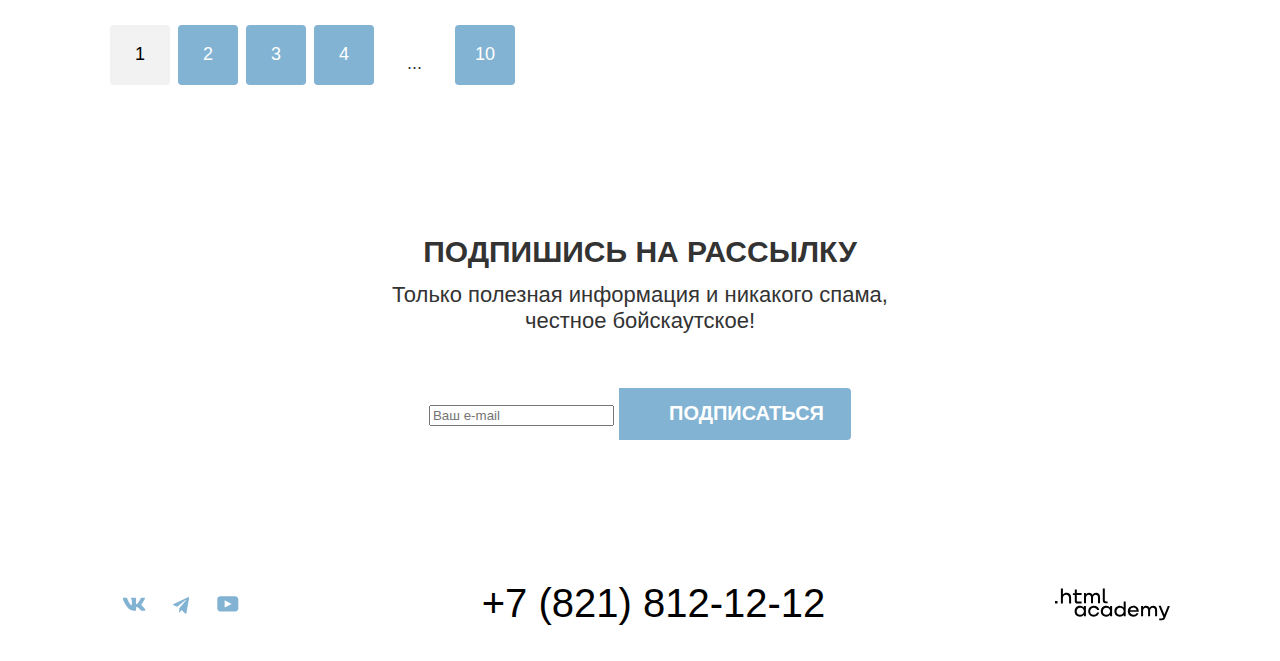
==== commit 87bf0ed4: "Добавил разметку на флексах" ====
--- a/catalog.html
+++ b/catalog.html
@@ -8,259 +8,268 @@
   </head>
 
   <body>
-    <header class="page-header">
-      <nav class="navigation">
-        <a class="navigation-link" href="index.html">
-          <img class="logo" src="images/logotype.png" width="138" height="64" alt="Логотип сата Седона">
-        </a>
-        <ul class="navigation-list">
-          <li class="navigation-item">
-            <a class="navigation-link activ" href="index.html">Главная</a>
-          </li>
-          <li class="navigationt-item">
-            <a class="navigation-link" href="#">О Седоне</a>
-          </li>
-          <li class="navigation-item">
-            <a class="navigation-link activ-navigation" href="#">Гостиницы</a>
-          </li>
-        </ul>
-        <ul class="navigation-list navigation-user">
-          <li class="navigation-item">
-            <a class="navigation-link" href="#">
-              <span class="visually-hidden">
-                Поиск
-              </span>
-            </a>
-          </li>
-          <li class="navigation-item">
-            <a class="navigation-link" href="#">
-              <span class="visually-hidden">
-                Отелей в избранном:<span> 12</span>
-              </span>
-            </a>
-          </li>
-          <li class="navigation-item">
-            <a href="#" class="navigation-link navigation-button">
-              Хочу сюда!
-            </a>
-          </li>
-        </ul>
-      </nav>
-    </header>
-    <main class="page-inner">
-      <div class="filter-container">
-        <header class="header-inner">
-          <h1>Гостиницы Седона</h1>
-          <ol class="breadcrumbs">
-            <li class="breadcrumbs-item">
-              <a class="breadcrumbs-link" href="index.html">
-                <span class="visually-hidden">Главная</span>
-              </a>
-            </li>
-            <li class="breadcrumbs-item">
-              <a class="breadcrumbs-link">Гостиницы</a>
-            </li>
-          </ol>
-        </header>
-        <section class="block-catalog-filter">
-          <h2 class="visually-hidden">Фильтры каталога</h2>
-          <form class="catalog-filter" action="https://echo.htmlacademy.ru/" method="get">
-            <fieldset class="catalog-filter-group">
-              <legend class="catalog-filter-title">Инфраструктура:</legend>
-              <ul class="catalog-filter-list">
-                <li class="catalog-filter-item">
-                  <label class="control">
-                    <input class="control-input" type="checkbox" name="pool" checked>
-                    Бассейн
-                  </label>
-                </li>
-                <li class="catalog-filter-item">
-                  <label class="control">
-                    <input class="control-input" type="checkbox" name="parking" checked>
-                    Парковка
-                  </label>
-                </li>
-                <li class="catalog-filter-item">
-                  <label class="control">
-                    <input class="control-input" type="checkbox" name="wi-fi">
-                    Wi-Fi
-                  </label>
-                </li>
-              </ul>
-            </fieldset>
-            <fieldset class="catalog-filter-group">
-              <legend class="catalog-filter-title">Инфраструктура:</legend>
-              <ul class="catalog-filter-list">
-                <li class="catalog-filter-item">
-                  <label class="control">
-                    <input class="control-input" type="radio" name="house-type" value="hotel" checked>
-                    Гостиница
-                  </label>
-                </li>
-                <li class="catalog-filter-item">
-                  <label class="control">
-                    <input class="control-input" type="radio" name="house-type" value="motel">
-                    Мотель
-                  </label>
-                </li>
-                <li class="catalog-filter-item">
-                  <label class="control">
-                    <input class="control-input" type="radio" name="house-type" value="apartments">
-                    Апартаменты
-                  </label>
-                </li>
-              </ul>
-            </fieldset>
+    <div class="main-container">
+      <header class="page-header">
+        <nav class="navigation">
+          <a class="navigation-link" href="index.html">
+            <img class="logo" src="images/logotype.png" width="138" height="64" alt="Логотип сайта Седона">
+          </a>
+          <ul class="navigation-menu">
+            <li class="navigation-menu-item">
+              <a class="navigation-link activ-navigation" href="index.html">Главная</a>
+            </li>
+            <li class="navigation-menu-item">
+              <a class="navigation-link" href="#">О Седоне</a>
+            </li>
+            <li class="navigation-menu-item">
+              <a class="navigation-link" href="catalog.html">Гостиницы</a>
+            </li>
+          </ul>
+          <ul class="navigation-user">
+            <li class="navigation-item">
+              <a class="navigation-link-search" href="#">
+                <span class="visually-hidden">
+                  Поиск
+                </span>
+              </a>
+            </li>
+            <li class="navigation-item">
+              <a class="navigation-link-heart" href="#">
+                <span class="visually-hidden">
+                  Отелей в избранном:<span> 12</span>
+                </span>
+              </a>
+            </li>
+            <li class="navigation-item">
+              <a href="#" class="navigation-link navigation-button">
+                Хочу сюда!
+              </a>
+            </li>
+          </ul>
+        </nav>
+      </header>
+      <main class="page-inner">
+        <div class="filter-container">
+          <header class="header-inner">
+            <h1 class="header-inner-title">Гостиницы Седона</h1>
+            <ol class="breadcrumbs">
+              <li class="breadcrumbs-item">
+                <a class="breadcrumbs-link" href="index.html">
+                  <span class="visually-hidden">Главная</span>
+                </a>
+              </li>
+              <li class="breadcrumbs-item">
+                <a class="breadcrumbs-link">Гостиницы</a>
+              </li>
+            </ol>
+          </header>
+          <section class="block-catalog-filter">
+            <h2 class="visually-hidden">Фильтры каталога</h2>
+            <div class="block-catalog-container">
+              <form class="catalog-filter" action="https://echo.htmlacademy.ru/" method="get">
+                <fieldset class="catalog-filter-group">
+                  <legend class="catalog-filter-title">Инфраструктура:</legend>
+                  <ul class="catalog-filter-list">
+                    <li class="catalog-filter-item">
+                      <label class="control">
+                        <input class="control-input" type="checkbox" name="pool" checked>
+                        Бассейн
+                      </label>
+                    </li>
+                    <li class="catalog-filter-item">
+                      <label class="control">
+                        <input class="control-input" type="checkbox" name="parking" checked>
+                        Парковка
+                      </label>
+                    </li>
+                    <li class="catalog-filter-item">
+                      <label class="control">
+                        <input class="control-input" type="checkbox" name="wi-fi">
+                        Wi-Fi
+                      </label>
+                    </li>
+                  </ul>
+                </fieldset>
+            </div>
+            <div class="block-catalog-container">
+              <fieldset class="catalog-filter-group">
+                <legend class="catalog-filter-title">Инфраструктура:</legend>
+                <ul class="catalog-filter-list">
+                  <li class="catalog-filter-item">
+                    <label class="control">
+                      <input class="control-input" type="radio" name="house-type" value="hotel" checked>
+                      Гостиница
+                    </label>
+                  </li>
+                  <li class="catalog-filter-item">
+                    <label class="control">
+                      <input class="control-input" type="radio" name="house-type" value="motel">
+                      Мотель
+                    </label>
+                  </li>
+                  <li class="catalog-filter-item">
+                    <label class="control">
+                      <input class="control-input" type="radio" name="house-type" value="apartments">
+                      Апартаменты
+                    </label>
+                  </li>
+                </ul>
+              </fieldset>
+            </div>
             <fieldset class="catalog-filter-group">
               <legend class="catalog-filter-title">Стоимость, ₽:</legend>
             </fieldset>
             <button type="submit">Применить</button>
             <button type="reset">Сбросить</button>
+            </form>
+          </section>
+        </div>
+        <div class="filter-container-style">
+          <section class="cards-filter">
+            <h2 class="visually-hidden">Фильтр для выбора гостиниц</h2>
+            <p class="cards-filter-title">Найдено гостиниц: <span>38</span></p>
+            <select class="" aria-label="Сортировка">
+              <option value="cheap">Сначала дешевые</option>
+              <option value="expensive">Сначала дорогие</option>
+            </select>
+            <ul class="link-cards">
+              <li class="button-cards-item">
+                <a href="catalog.html?view=tile">
+                  <span class="visually-hidden">Показать карточки</span>
+                </a>
+              </li>
+              <li class="button-cards-item">
+                <a href="catalog.html?view=card">
+                  <span class="visually-hidden">Показать по одной карточке</span>
+                </a>
+              </li>
+              <li class="button-cards-item">
+                <a href="catalog.html?view=list">
+                  <span class="visually-hidden">Показать список</span>
+                </a>
+              </li>
+            </ul>
+          </section>
+          <section class="catalog-slider">
+            <h2 class="visually-hidden">Карточки гостиниц</h2>
+            <ul class="catalog-list">
+              <li class="catalog-list-item">
+                <a href="#" class="catalog-list-title">
+                  <img src="images/amara-resort-spa.jpg" width="300" height="212"
+                    alt="Фото окресности Гостиницы Amara Resort & Spa">
+                  <h3 class="catalog-list-titel">Amara Resort & Spa</h3>
+                </a>
+                <p>Гостинница</p>
+                <p>От 4000 ₽</p>
+                <a href="" class="catalog-butten">Подробнее</a>
+                <button class="catalog-butten" type="button">В избранное</button>
+                <span class="visually-hidden">4 звезды</span>
+                <p class="catalog-rating">Рейтинг: 8,5</p>
+              </li>
+              <li class="catalog-list-item">
+                <a href="#" class="catalog-list-title">
+                  <img src="images/villas-at-poco-diablo.jpg" width="300" height="212"
+                    alt="Фото окресности Гостиницы Villas at Poco Diablo">
+                  <h3 class="catalog-list-titel">Villas at Poco Diablo</h3>
+                </a>
+                <p>Гостинница</p>
+                <p>От 5000 ₽</p>
+                <a href="" class="catalog-butten">Подробнее</a>
+                <button class="catalog-butten" type="button">В избранное</button>
+                <span class="visually-hidden">4 звезды</span>
+                <p class="catalog-rating">Рейтинг: 9,2</p>
+              </li>
+              <li class="catalog-list-item">
+                <a href="#" class="catalog-list-title">
+                  <img src="images/desert-quail-inn.jpg" width="300" height="212"
+                    alt="Фото окресности Гостиницы Desert Quail Inn">
+                  <h3 class="catalog-list-titel">Desert Quail Inn</h3>
+                </a>
+                <p>Гостинница</p>
+                <p>От 2500 ₽</p>
+                <a href="" class="catalog-butten">Подробнее</a>
+                <button class="catalog-butten" type="button">В избранное</button>
+                <span class="visually-hidden">3 звезды</span>
+                <p class="catalog-rating">Рейтинг: 6,9</p>
+              </li>
+              <li class="catalog-list-item">
+                <a href="#" class="catalog-list-title">
+                  <img src="images/greentree-inn.jpg" width="300" height="212"
+                    alt="Фото окресности Гостиницы GreenTree Inn">
+                  <h3 class="catalog-list-titel">GreenTree Inn</h3>
+                </a>
+                <p>Гостинница</p>
+                <p>От 1500 ₽</p>
+                <a href="" class="catalog-butten">Подробнее</a>
+                <button class="catalog-butten" type="button">В избранное</button>
+                <span class="visually-hidden">2 звезды</span>
+                <p class="catalog-rating">Рейтинг: 5,0</p>
+              </li>
+            </ul>
+            <ol class="pagination">
+              <li class="pagination-item">
+                <a class="pagination-link pagination-current">1</a>
+              </li>
+              <li class="pagination-item">
+                <a class="pagination-link" href="#">2</a>
+              </li>
+              <li class="pagination-item">
+                <a class="pagination-link" href="#">3</a>
+              </li>
+              <li class="pagination-item">
+                <a class="pagination-link" href="#">4</a>
+              </li>
+              <li class="pagination-ellipsis">
+                <span>...</span>
+              </li>
+              <li class="pagination-item">
+                <a class="pagination-link" href="#">10</a>
+              </li>
+            </ol>
+          </section>
+        </div>
+        <section class="newsletter-inner">
+          <h2 class="newsletter-inner-title">Подпишись на рассылку</h2>
+          <p class="newsletter-inner-paragraph">Только полезная информация и никакого спама,<br> честное бойскаутское!
+          </p>
+          <form class="subscribe-form" action="https://echo.htmlacademy.ru/" method="post">
+            <label>
+              <span class="visually-hidden">Введите Ваш e-mail для получения рассылки</span>
+              <input type="email" name="subscribe-email" placeholder="Ваш e-mail" required>
+            </label>
+            <button class="button-newsletter" type="submit">Подписаться</button>
           </form>
         </section>
-      </div>
-      <section class="cards-filter">
-        <h2 class="visually-hidden">Фильтр для выбора гостиниц</h2>
-        <p class="cards-filter-title">Найдено гостиниц: <span>38</span></p>
-        <select class="" aria-label="Сортировка">
-          <option value="cheap">Сначала дешевые</option>
-          <option value="expensive">Сначала дорогие</option>
-        </select>
-        <ul class="link-cards">
-          <li class="button-cards-item">
-            <a href="catalog.html?view=tile">
-              <span class="visually-hidden">Показать карточки</span>
-            </a>
-          </li>
-          <li class="button-cards-item">
-            <a href="catalog.html?view=card">
-              <span class="visually-hidden">Показать по одной карточке</span>
-            </a>
-          </li>
-          <li class="button-cards-item">
-            <a href="catalog.html?view=list">
-              <span class="visually-hidden">Показать список</span>
-            </a>
-          </li>
-        </ul>
-      </section>
-      <section class="catalog-slider">
-        <h2 class="visually-hidden">Карточки гостиниц</h2>
-        <ul class="catalog-list">
-          <li class="catalog-list-item">
-            <a href="#" class="catalog-list-title">
-              <img src="images/amara-resort-spa.jpg" width="300" height="212"
-                alt="Фото окресности Гостиницы Amara Resort & Spa">
-              <h3 class="catalog-list-titel">Amara Resort & Spa</h3>
-            </a>
-            <p>Гостинница</p>
-            <p>От 4000 ₽</p>
-            <a href="" class="catalog-butten">Подробнее</a>
-            <button class="catalog-butten" type="button">В избранное</button>
-            <span class="visually-hidden">4 звезды</span>
-            <p class="catalog-rating">Рейтинг: 8,5</p>
-          </li>
-          <li class="catalog-list-item">
-            <a href="#" class="catalog-list-title">
-              <img src="images/villas-at-poco-diablo.jpg" width="300" height="212"
-                alt="Фото окресности Гостиницы Villas at Poco Diablo">
-              <h3 class="catalog-list-titel">Villas at Poco Diablo</h3>
-            </a>
-            <p>Гостинница</p>
-            <p>От 5000 ₽</p>
-            <a href="" class="catalog-butten">Подробнее</a>
-            <button class="catalog-butten" type="button">В избранное</button>
-            <span class="visually-hidden">4 звезды</span>
-            <p class="catalog-rating">Рейтинг: 9,2</p>
-          </li>
-          <li class="catalog-list-item">
-            <a href="#" class="catalog-list-title">
-              <img src="images/desert-quail-inn.jpg" width="300" height="212"
-                alt="Фото окресности Гостиницы Desert Quail Inn">
-              <h3 class="catalog-list-titel">Desert Quail Inn</h3>
-            </a>
-            <p>Гостинница</p>
-            <p>От 2500 ₽</p>
-            <a href="" class="catalog-butten">Подробнее</a>
-            <button class="catalog-butten" type="button">В избранное</button>
-            <span class="visually-hidden">3 звезды</span>
-            <p class="catalog-rating">Рейтинг: 6,9</p>
-          </li>
-          <li class="catalog-list-item">
-            <a href="#" class="catalog-list-title">
-              <img src="images/greentree-inn.jpg" width="300" height="212"
-                alt="Фото окресности Гостиницы GreenTree Inn">
-              <h3 class="catalog-list-titel">GreenTree Inn</h3>
-            </a>
-            <p>Гостинница</p>
-            <p>От 1500 ₽</p>
-            <a href="" class="catalog-butten">Подробнее</a>
-            <button class="catalog-butten" type="button">В избранное</button>
-            <span class="visually-hidden">2 звезды</span>
-            <p class="catalog-rating">Рейтинг: 5,0</p>
-          </li>
-        </ul>
-        <ol class="pagination">
-          <li class="pagination-item">
-            <a class="pagination-link pagination-current">1</a>
-          </li>
-          <li class="pagination-item">
-            <a class="pagination-link" href="#">2</a>
-          </li>
-          <li class="pagination-item">
-            <a class="pagination-link" href="#">3</a>
-          </li>
-          <li class="pagination-item">
-            <a class="pagination-link" href="#">4</a>
-          </li>
-          <li class="pagination-item">
-            <span>...</span>
-          </li>
-          <li class="pagination-item">
-            <a class="pagination-link" href="#">10</a>
-          </li>
-        </ol>
-      </section>
-      <section class="newsletter-inner">
-        <h2>Подпишись на рассылку</h2>
-        <p>Только полезная информация и никакого спама, честное бойскаутское!</p>
-        <form class="subscribe-form" action="https://echo.htmlacademy.ru/" method="post">
-          <label>
-            <span class="visually-hidden">Введите Ваш e-mail для получения рассылки</span>
-            <input type="email" name="subscribe-email" placeholder="Ваш e-mail" required>
-          </label>
-          <button class="button-subscribe" type="submit">Подписаться</button>
-        </form>
-      </section>
-    </main>
-    <footer class="page-footer">
-      <section class="footer-social">
-        <h2 class="visually-hidden">Социальные сети</h2>
-        <ul class="social-list">
-          <li class="social-item">
-            <a class="social-link" href="https://vk.com/htmlacademy">
-              <span class="visually-hidden">В контакте</span>
-            </a>
-          </li>
-          <li class="social-item">
-            <a class="social-link" href="https://t.me/htmlacademy">
-              <span class="visually-hidden">Телеграм</span>
-            </a>
-          </li>
-          <li class="social-item">
-            <a class="social-link" href="https://www.youtube.com/user/htmlacademyru">
-              <span class="visually-hidden">Ютуб</span>
-            </a>
-          </li>
-        </ul>
-      </section>
-      <address class="footer-contacts">
-        <a class="footer-contacts-phone" href="tel:+78128121212">+7 (821) 812-12-12</a>
-      </address>
-      <a href="https://htmlacademy.ru/">
-        <img src="images/svg/html-academy.svg" width="115" height="33" alt="Логотип html academy">
-      </a>
-    </footer>
+      </main>
+      <footer class="page-footer">
+        <section class="social-list-container">
+          <h2 class="visually-hidden">Социальные сети</h2>
+          <ul class="social-list">
+            <li class="social-item-vk">
+              <a class="social-link-vk" href="https://vk.com/htmlacademy">
+                <span class="visually-hidden">В контакте</span>
+              </a>
+            </li>
+            <li class="social-item-tg">
+              <a class="social-link-telegram" href="https://t.me/htmlacademy">
+                <span class="visually-hidden">Телеграм</span>
+              </a>
+            </li>
+            <li class="social-item-youtube">
+              <a class="social-link-youtube" href="https://www.youtube.com/user/htmlacademyru">
+                <span class="visually-hidden">Ютуб</span>
+              </a>
+            </li>
+          </ul>
+        </section>
+        <address class="footer-contacts">
+          <a class="footer-contacts-phone" href="tel:+78128121212">+7 (821) 812-12-12</a>
+        </address>
+        <a href="https://htmlacademy.ru/">
+          <img src="images/svg/html-academy.svg" width="115" height="33" alt="Логотип html academy">
+        </a>
+      </footer>
+    </div>
   </body>
 
 </html>
--- a/styles/styles.css
+++ b/styles/styles.css
@@ -14,15 +14,27 @@
   font-display: swap;
 }
 
+html{
+  height: 100%;
+}
+
 body{
   font-family: "PT Sans", sans-serif;
   font-size: 18px;
   line-height: 21px;
-  color: rgba(51, 51, 51, 1);
-  background-color: rgba(255, 255, 255, 1);
-}
-
-/*
+  color:#333333;
+  background-color: #FFFFFF;
+  margin: 0;
+  display: flex;
+  flex-direction: column;
+}
+
+.main-container{
+  width: 1200px;
+  margin: 0 auto;
+}
+
+
 .visually-hidden {
   position: absolute;
   width: 1px;
@@ -35,11 +47,59 @@
   clip: rect(0 0 0 0);
   overflow: hidden;
 }
-*/
+
 
 /*Шапка*/
 .page-header{
-  color: rgba(0, 0, 0, 1);
+  color:#000000;
+}
+
+.navigation-menu{
+  width: 339px;
+  display: flex;
+  margin: 0;
+  padding: 0;
+  list-style: none;
+  margin-right: auto;
+}
+
+.navigation-user{
+
+  display: flex;
+  margin: 0;
+  padding: 0;
+  list-style: none;
+}
+
+.navigation-link-search{
+  content: url("../images/svg/search.svg");
+  margin-right: 24px;
+}
+
+.navigation-link-heart{
+  content: url("../images/svg/heart.svg");
+  margin-right: 33px;
+}
+
+.logo{
+  margin-right: 28px;
+}
+
+.navigation{
+  display: flex;
+  margin: 0 70px;
+  align-items: center;
+}
+
+.navigation-menu-item{
+  margin: 20px 16px;
+}
+
+.navigation-button.navigation-link{
+  background-color: #756157;
+  color: #FFFFFF;
+  padding: 8px 34px;
+  border-radius: 4px;
 }
 
 .navigation-link{
@@ -59,45 +119,203 @@
 
 /*Блок hero*/
 .hero{
-  background-image: url("../images/background/hero-background.jpg");
-  background-size: 100% auto;
+  background-image: url(../images/svg/collar.svg),url("../images/background/hero-background.jpg");
+  background-size: 100%, cover;
   background-repeat: no-repeat;
+  background-color: #98FB98	;
+  background-position: bottom;
+  margin-bottom: 69px;
+}
+
+.main-picture{
+  margin-top: 51px;
+  margin-bottom: 81px;
 }
 
 /*main для всего тела документа*/
 .page-main{
   text-align: center; /*весь текст в этом блоке равняется по центру*/
-}
-
-.page-main h2{
+  flex-grow: 1;
+}
+
+.page-main-h2{
   font-size: 30px;
   line-height: 36px;
   text-transform: uppercase;
-}
-
-.page-main h3{
+  color: #000000;
+}
+
+.title-color-h3{
   font-size: 24px;
   line-height: 28px;
   text-transform: uppercase;
+  color: #000000;
+  margin: 0;
 }
 
 /*Блок advantages*/
+
+.advantages-item .title-color-h3{
+  margin-bottom: 62px;
+}
+
+.advantages{
+  margin-bottom: 64px;
+}
+
+.advantages-title-color{
+  margin: 0;
+  margin-bottom: 62px;
+}
+
+.advantages-image{
+  display: block;
+  width: 800px;
+  height: auto;
+}
+
+.advantages-paragraph{
+  margin: 0;
+}
+
+.advantages-item{
+  width: 400px;
+  box-sizing:border-box;
+  padding: 113px 85px;
+}
+
+.advantages-item-box{
+  width: 400px;
+  box-sizing:border-box;
+  padding: 102px 85px;
+}
+
+.advantages-item:nth-child(2n){
+  background-color: #83B3D31F;
+}
+
+.advantages-item:nth-child(3n){
+  background-color: #83B3D333;
+}
+
+.advantages-description{
+  margin-bottom: 69px;
+}
 
 .advantages-description p{
   font-size: 22px;
   line-height: 26px;
+  margin: 0;
+}
+
+.advantages-title-h2{
+  margin: 0;
+  font-size: 30px;
+  line-height: 36px;
+  text-transform: uppercase;
+  color: #000000;
+  margin-bottom: 25px;
+}
+
+.advantages-list{
+  margin: 0;
+  padding: 0;
+  list-style: none;
+  display: flex;
+  flex-wrap: wrap;
+}
+
+.advantages-item-color{
+  background-color: #82B3D3;
+  color: #FFFFFF;
+  display: flex;
+}
+
+.advantages-title-color{
+  color: #FFFFFF;
+  font-size: 24px;
+  line-height: 28px;
+  text-transform: uppercase;
+}
+
+.revers{
+  flex-direction: row-reverse;
 }
 
 /*Блок services*/
+
+.services{
+  margin-bottom: 96px;
+}
+
+.services-title{
+  margin: 0;
+  font-size: 30px;
+  line-height: 36px;
+  text-transform: uppercase;
+  color: #000000;
+  margin-bottom: 20px;
+}
+.services-description{
+  margin-bottom: 64px;
+}
+
 .services-description p{
   font-size: 22px;
   line-height: 26px;
+  margin: 0;
+}
+
+.services-list .title-color-h3{
+  margin: 0;
+  margin-bottom: 30px;
+}
+
+.services-list p{
+  margin: 0;
+}
+
+.services-list{
+  margin: 0;
+  padding: 0;
+  list-style: none;
+  display: flex;
+}
+
+.services-item{
+  padding: 81px 85px;
+}
+
+.services-item:nth-child(2n+1){
+  background-color: #83B3D31F;
+}
+
+.home-icon{
+  content: url(../images/svg/home.svg);
+  margin-bottom: 30px;
+}
+
+.burger-icon{
+  content: url(../images/svg/burger.svg);
+  margin-bottom: 30px;
+}
+
+.present-icon{
+  content: url(../images/svg/present.svg);
+  margin-bottom: 30px;
 }
 
 /*Блок reservation*/
+
+.reservation{
+  margin-bottom: 96px;
+}
+
 .reservation p{
   font-size: 22px;
   line-height: 26px;
+  margin: 0;
+  margin-bottom: 54px;
 }
 
 .button-reservation{
@@ -105,18 +323,41 @@
   font-weight: 700;
   text-transform: uppercase;
   font-family: "PT Sans", sans-serif;
+  padding: 8px 50px;
+  background-color: #756157;
+  color: #FFFFFF;
+  border-radius: 4px;
+}
+
+.reservation .page-main-h2{
+  margin: 0;
+  margin-bottom: 20px;
 }
 
 /*Блок newsletter*/
 .newsletter{
   background-image: url("../images/background/subscribe-background.jpg");
   background-repeat: no-repeat;
-  background-size: 100% auto;
+  background-size: cover;
+  background-color: #FA8072	;
+  color: #FFFFFF;
+}
+
+.newsletter-title{
+  margin: 0;
+  color: #FFFFFF;
+  font-size: 30px;
+  line-height: 36px;
+  text-transform: uppercase;
+  padding-top: 96px;
+  margin-bottom: 20px;
 }
 
 .newsletter p{
   font-size: 22px;
   line-height: 26px;
+  margin: 0;
+  margin-bottom: 54px;
 }
 
 .button-newsletter{
@@ -124,24 +365,106 @@
   text-transform: uppercase;
   font-weight: 700;
   font-family: "PT Sans", sans-serif;
+  color: #FFFFFF;
+  background-color: #82B3D3;
+  border: 0;
+  width: 232px;
+  height: 52px;
+  padding: 8px 50px 8px 50px;
+  border-radius: 0 4px 4px 0;
+  margin-bottom: 104px;
+
 }
 
 /*Подвал сайта*/
 .footer-contacts-phone{
   text-decoration: none;
-  color: rgba(0, 0, 0, 1);
+  color: #000000;
   font-family: "PT Sans", sans-serif;
   font-size: 40px;
   font-style: normal;
 }
 
+.page-footer{
+  margin: 40px 70px 30px;
+  display: flex;
+  align-items: center;
+  justify-content: space-between;
+}
+
+.social-list{
+  margin: 0;
+  padding: 0;
+  display: flex;
+  list-style: none;
+}
+
+.social-link-telegram{
+  content: url(../images/svg/social-telegram.svg);
+  background-repeat: no-repeat;
+  width: 16px;
+  height: 18px;
+  padding: 12px 15px;
+}
+
+.social-link-vk{
+  content: url(../images/svg/social-vk.svg);
+  background-repeat: no-repeat;
+  width: 24px;
+  height: 14px;
+  padding: 13px 12px;
+}
+
+.social-link-youtube{
+  content: url(../images/svg/social-youtube.svg);
+  background-repeat: no-repeat;
+  width: 22px;
+  height: 16px;
+  padding: 12px 13px;
+}
+
 
 /*Каталог*/
+
+.filter-container-style{
+  margin-left: 70px;
+  margin-right: 70px;
+  margin-bottom: 156px;
+}
+
+/*header-inner контайнер*/
+
+.header-inner-title{
+  margin: 0;
+  margin-bottom: 8px;
+}
+
+.block-catalog-filter{
+  display: flex;
+}
+
+.breadcrumbs-item{
+  margin-bottom: 40px;
+}
+
+.breadcrumbs{
+  margin: 0;
+  padding: 0;
+  display: flex;
+  list-style: none;
+}
+
+.catalog-filter-list{
+  list-style: none;
+}
+
 .filter-container{
   background-image: url("../images/background/filter-background.jpg");
   background-repeat: no-repeat;
-  background-size: 100% auto;
-  color: rgba(255, 255, 255, 1);
+  background-size: cover;
+  color: #FFFFFF;
+  background-color: #FA8072	;
+  padding: 35px 70px 70px 70px;
 }
 
 .header-inner h1{
@@ -164,10 +487,11 @@
   line-height: 21px;
 }
 
+
 /*Список карточек*/
 .catalog-list-title{
   text-decoration: none;
-  color: rgba(0, 0, 0, 1);
+  color: #000000;
   font-size: 24px;
 }
 
@@ -184,28 +508,68 @@
   font-size: 16px;
 }
 
+.catalog-list{
+  display: flex;
+  margin: 0;
+  padding: 0;
+  list-style: none;
+  gap: 20px;
+  flex-wrap: wrap;
+}
+
+.catalog-list-item{
+  padding: 20px;
+}
+
 /*пагинация*/
 .pagination-link{
   text-decoration: none;
-
-}
+  background-color: #82B3D3;
+  color: #FFFFFF;
+  border-radius: 4px;
+  display: flex;
+  justify-content: center;
+  align-items: center;
+  width: 60px;
+  height: 60px;
+  max-width: 60px;
+  max-height: 60px;
+}
+
+.pagination-ellipsis{
+  padding: 11px 25px;
+  align-self:flex-end;
+}
+
+.pagination-current{
+  background-color: #F2F2F2;
+  color: #000000;
+}
+
+.pagination{
+  list-style: none;
+  margin: 0;
+  padding: 0;
+  display: flex;
+  gap: 8px;
+  margin-bottom: 60px;
+}
+
 /*Блок newsletter-inner*/
 .newsletter-inner{
   text-align: center;
 }
 
-.newsletter-inner h2{
+.newsletter-inner-title{
+  margin: 0;
   font-size: 30px;
-}
-
-.newsletter-inner p{
+  text-transform: uppercase;
+  margin-bottom: 20px;
+}
+
+.newsletter-inner-paragraph{
   font-size: 22px;
   line-height: 26px;
-}
-
-.button-subscribe{
-  font-size: 20px;
-  font-weight: 700;
-  text-transform: uppercase;
-  font-family: "PT Sans", sans-serif;
-}
+  margin: 0;
+  margin-bottom: 54px;
+}
